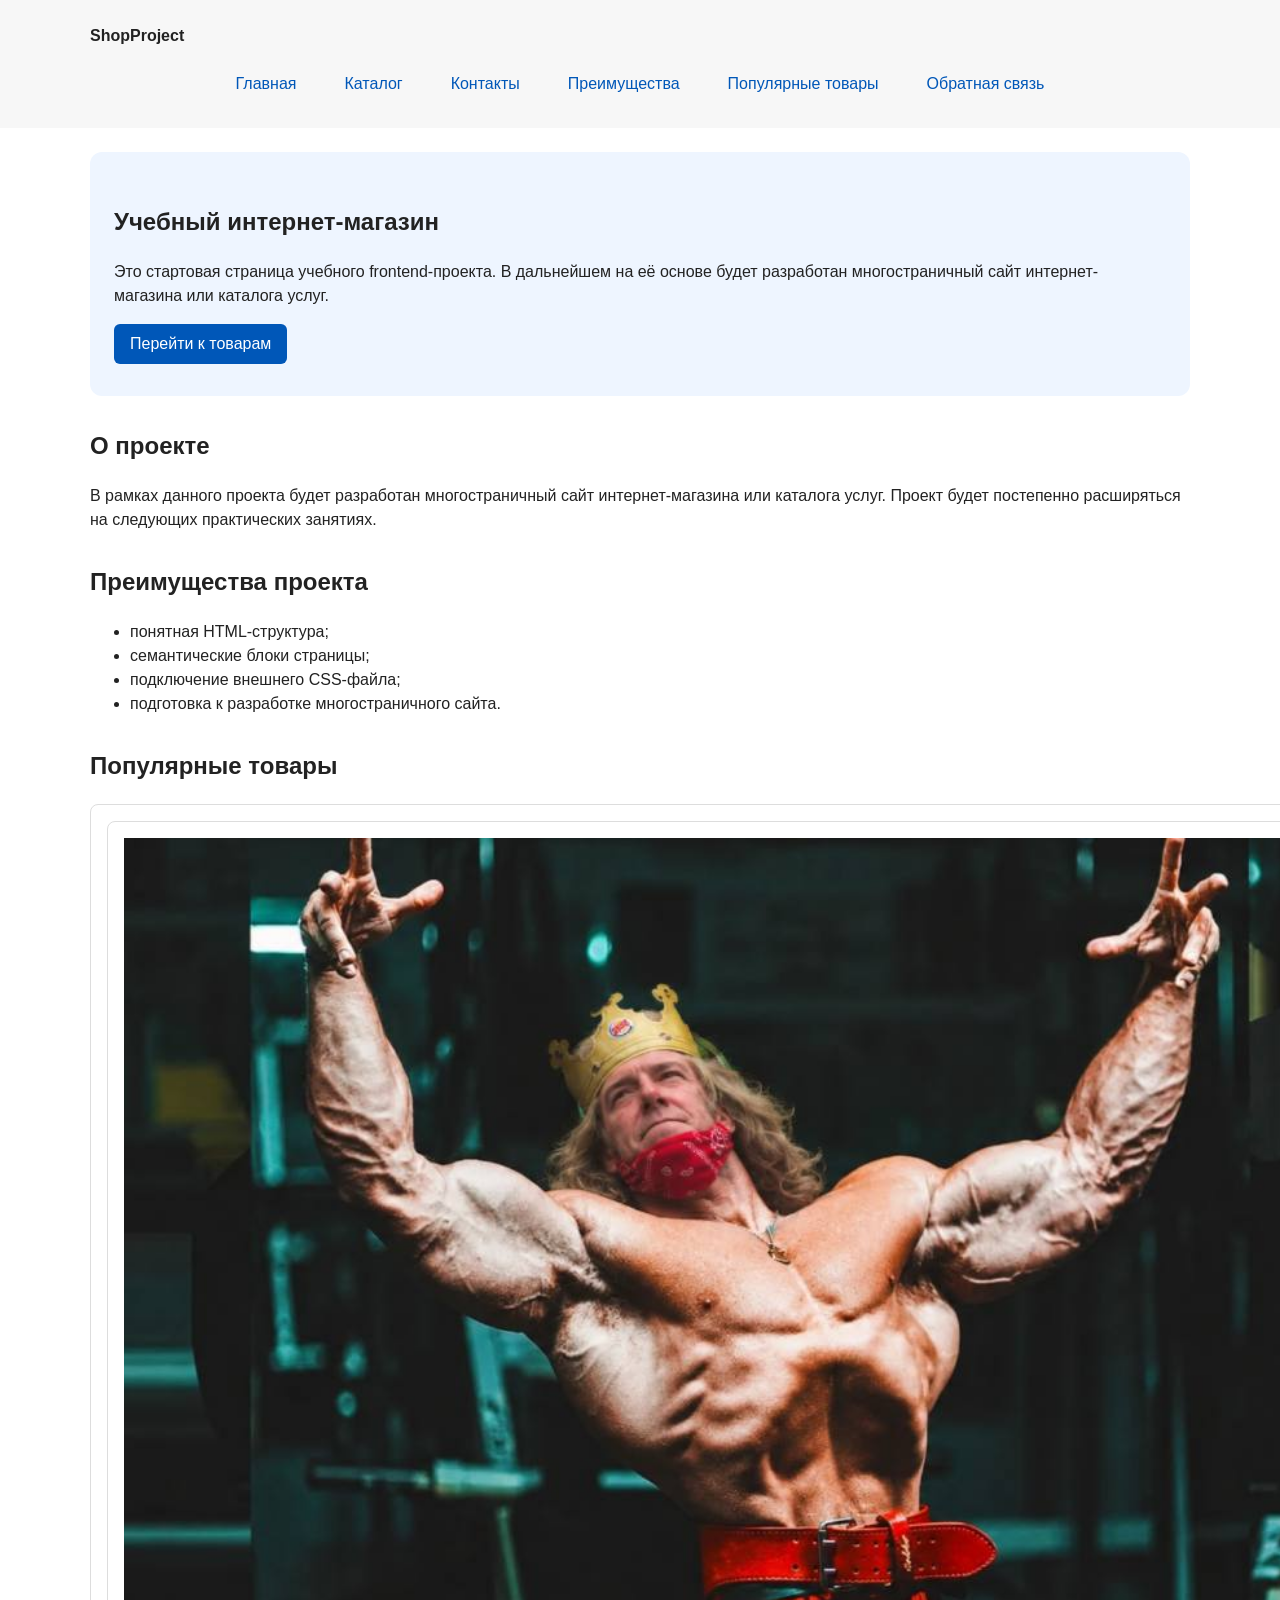
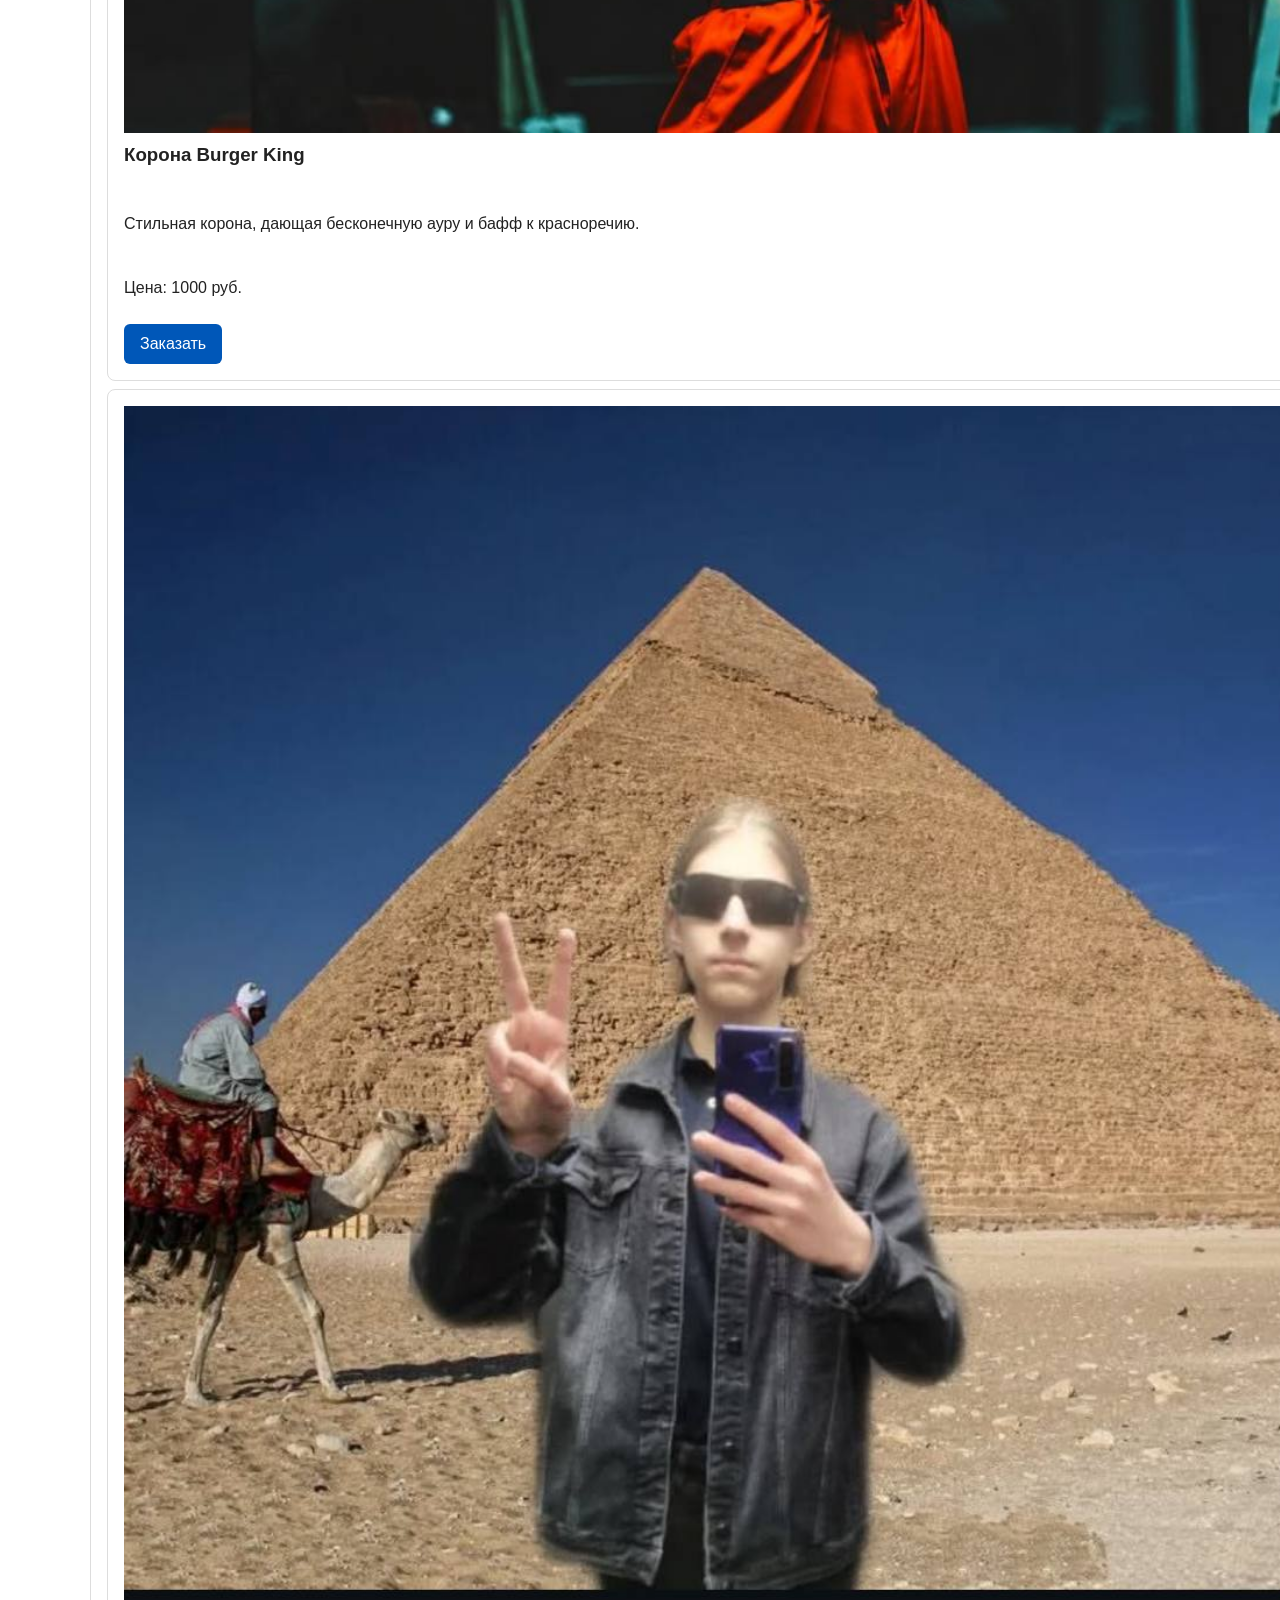
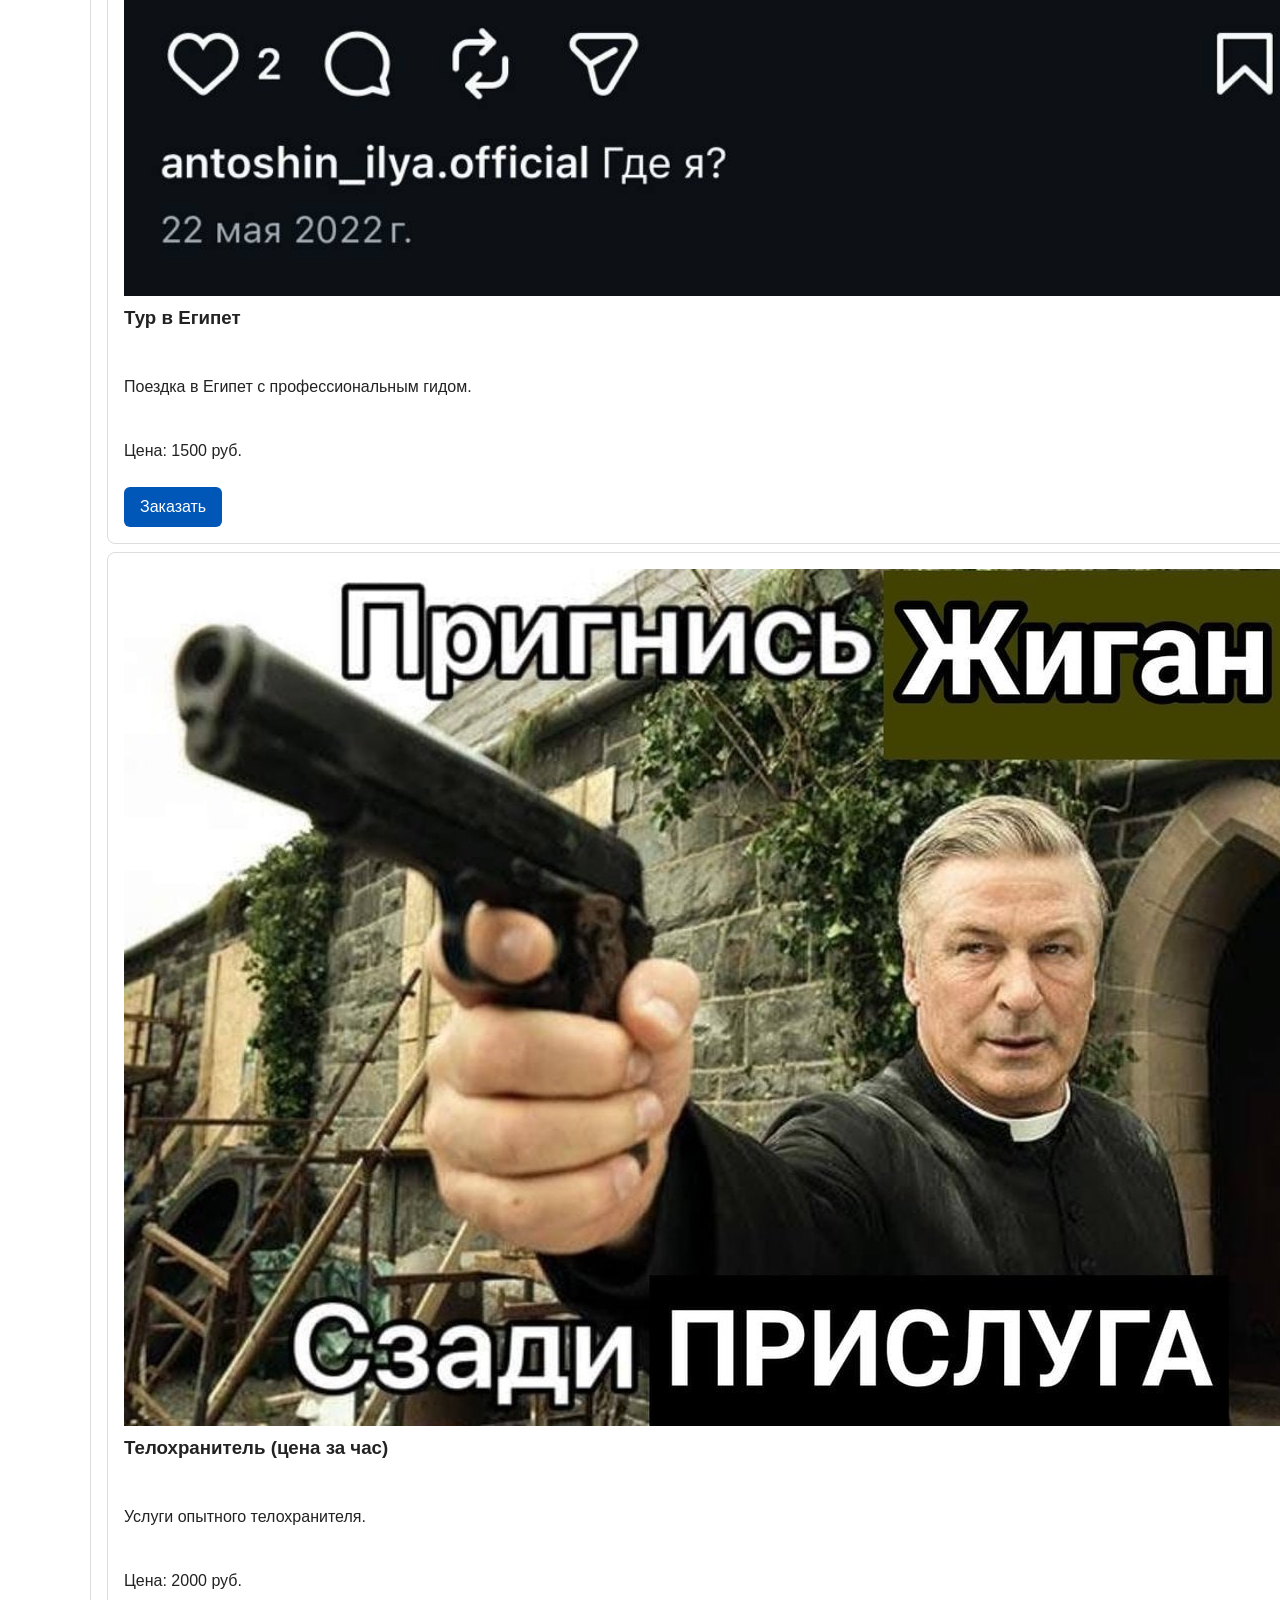
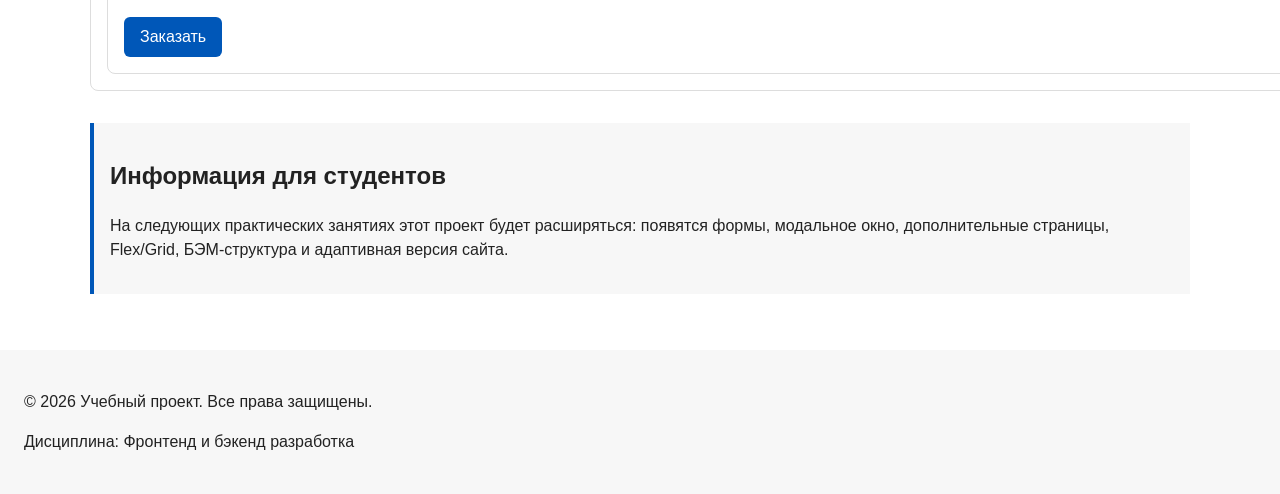
==== index.html @ b0541dba "kdsdks" ====
<!DOCTYPE html>
<html lang="ru">
<head>
  <meta charset="UTF-8">
  <meta name="viewport" content="width=device-width, initial-scale=1.0">
  <meta name="description" content="Главная страница учебного интернет-магазина.">
  <title>Учебный интернет-магазин</title>
  <link rel="stylesheet" href="css/style.css">
  <script src="js/main.js" defer></script>
</head>
<body>
  <header>
    <div class="site-header">
      <a class="site-logo" href="index.html">ShopProject</a>

      <nav class="site-nav" aria-label="Основная навигация">
        <ul class="site-nav__list">
          <li><a href="index.html">Главная</a></li>
          <li><a href="catalog.html">Каталог</a></li>
          <li><a href="contacts.html">Контакты</a></li>
          <li><a href="index.html#advantages">Преимущества</a></li>
          <li><a href="index.html#popular">Популярные товары</a></li>
          <li><a href="index.html#contacts">Обратная связь</a></li>
        </ul>
      </nav>
    </div>
  </header>

  <main>
    <section class="hero">
      <h1>Учебный интернет-магазин</h1>
      <p>
        Это стартовая страница учебного frontend-проекта.
        В дальнейшем на её основе будет разработан многостраничный сайт
        интернет-магазина или каталога услуг.
      </p>
      <a class="button" href="#popular">Перейти к товарам</a>
    </section>

    <section class="section" id="about">
      <h2>О проекте</h2>
      <p>
        В рамках данного проекта будет разработан многостраничный сайт
        интернет-магазина или каталога услуг. Проект будет постепенно
        расширяться на следующих практических занятиях.
      </p>
    </section>

    <section class="section" id="advantages">
      <h2>Преимущества проекта</h2>
      <ul class="advantages-list">
        <li>понятная HTML-структура;</li>
        <li>семантические блоки страницы;</li>
        <li>подключение внешнего CSS-файла;</li>
        <li>подготовка к разработке многостраничного сайта.</li>
      </ul>
    </section>

    <section class="section" id="popular">
      <h2>Популярные товары</h2>

      <div class="products-grid">
        <article class="product-card">
          
<article class="product-card">
  <img
    class="product-card__image"
    src="images/tovar1.jpg"
    alt="Товар 1"
  >
  <h3>Корона Burger King</h3>
  <p>Стильная корона, дающая бесконечную ауру и бафф к красноречию.</p>
  <p>Цена: 1000 руб.</p>
  <button
    class="button product-card__button"
    type="button"
    data-product="Товар 1"
  >Заказать</button>
</article>

<article class="product-card">
  <img
    class="product-card__image"
    src="images/tovar2.jpg"
    alt="Товар 1"
  >
  <h3>Тур в Египет</h3>
  <p>Поездка в Египет с профессиональным гидом.</p>
  <p>Цена: 1500 руб.</p>
  <button
    class="button product-card__button"
    type="button"
    data-product="Товар 2"
  >Заказать</button>
</article>

       <article class="product-card">
  <img
    class="product-card__image"
    src="images/tovar3.jpg"
    alt="Товар 1"
  >
  <h3>Телохранитель (цена за час)</h3>
  <p>Услуги опытного телохранителя.</p>
  <p>Цена: 2000 руб.</p>
  <button
    class="button product-card__button"
    type="button"
    data-product="Товар 3"
  >Заказать</button>
</article>

      </div>
    </section>

    <aside class="aside-info">
      <h2>Информация для студентов</h2>
      <p>
        На следующих практических занятиях этот проект будет расширяться:
        появятся формы, модальное окно, дополнительные страницы, Flex/Grid,
        БЭМ-структура и адаптивная версия сайта.
      </p>
    </aside>
  </main>

  <footer id="contacts">
    <p>&copy; 2026 Учебный проект. Все права защищены.</p>
    <p>Дисциплина: Фронтенд и бэкенд разработка</p>
  </footer>

  <dialog class="order-dialog" id="order-dialog" aria-labelledby="order-dialog-title">
    <h2 id="order-dialog-title">Оформление заявки</h2>

    <form class="order-form" id="order-form" action="#" method="post" novalidate>
      <input id="selected-product" name="selected-product" type="hidden">

      <div class="form-field">
        <label for="order-name">Имя</label>
        <input id="order-name" name="name" type="text" placeholder="Введите ваше имя"
               minlength="2" autocomplete
        ="given-name" required>
      </div>

      <div class="form-field">
        <label for="order-email">E-mail</label>
        <input id="order-email" name="email" type="email" placeholder="example@mail.ru"
               autocomplete="email" required>
      </div>

      <div class="form-field">
        <label for="order-phone">Телефон</label>
        <input id="order-phone" name="phone" type="tel" inputmode="tel"
               placeholder="+7 (900) 000-00-00"
               pattern="^\+7 \(\d{3}\) \d{3}-\d{2}-\d{2}$" required>
        <small>Формат: +7 (900) 000-00-00</small>
      </div>

      <div class="form-field">
        <label for="order-date">Дата связи</label>
        <input id="order-date" name="date" type="date">
      </div>

      <div class="form-field">
        <label for="order-topic">Тема заявки</label>
        <select id="order-topic" name="topic" required>
          <option value="">Выберите тему</option>
          <option value="product">Заказ товара</option>
          <option value="consultation">Консультация</option>
          <option value="delivery">Доставка</option>
        </select>
      </div>

      <div class="form-field">
        <label for="order-comment">Комментарий</label>
        <textarea id="order-comment" name="comment" rows="4"
                  placeholder="Укажите дополнительную информацию"></textarea>
      </div>

      <div class="form-field form-field--checkbox">
        <label>
          <input id="order-agreement" name="agreement" type="checkbox" required>
          Я согласен на обработку данных
        </label>
      </div>

      <div class="form-actions">
        <button class="button" type="button" id="close-order-dialog">Закрыть</button>
        <button class="button" type="submit">Отправить заявку</button>
      </div>
    </form>
  </dialog>

  <p class="success-message" id="success-message" hidden>
    Форма успешно отправлена!
  </p>
</body>
</html>
---- css/style.css ----
/* ===============================
   1. Переменные проекта
   =============================== */

:root {
  /* Цвета */
  --color-bg: #ffffff;
  --color-text: #222222;
  --color-muted: #666666;
  --color-primary: #0057b8;
  --color-primary-dark: #003f86;
  --color-border: #dddddd;
  --color-surface: #f7f7f7;
  --color-surface-accent: #eef5ff;
  --color-danger: #b00020;
  --color-success: #168a2f;
  --color-success-bg: #eefaf0;
  --color-white: #ffffff;

  /* Отступы */
  --space-xs: 4px;
  --space-sm: 8px;
  --space-md: 16px;
  --space-lg: 24px;
  --space-xl: 32px;

  /* Скругления */
  --radius-sm: 6px;
  --radius-md: 8px;
  --radius-lg: 12px;

  /* Размеры */
  --container-width: 1100px;
}

/* ===============================
   2. Базовые стили
   =============================== */

/* border-box: padding и border входят в ширину блока */
* {
  box-sizing: border-box;
}

/* Плавная прокрутка к якорям */
html {
  scroll-behavior: smooth;
}

/* margin: 0 убирает белую рамку вокруг страницы */
body {
  margin: 0;
  font-family: Arial, sans-serif;
  line-height: 1.5;
  color: var(--color-text);
  background-color: var(--color-bg);
}

header,
main,
footer {
  padding: var(--space-lg);
}

header {
  background-color: var(--color-surface);
}

footer {
  background-color: var(--color-surface);
}

/* Подсветка раздела, на который перешли по якорю */
:target {
  outline: 2px dashed var(--color-primary);
  outline-offset: 4px;
}

/* ===============================
   3. Общие элементы интерфейса
   =============================== */

a {
  color: var(--color-primary);
}

a:hover {
  color: var(--color-primary-dark);
}

a:focus-visible {
  outline: 2px solid var(--color-primary);
  outline-offset: 3px;
}

.button {
  display: inline-block;
  padding: var(--space-sm) var(--space-md);
  color: var(--color-white);
  background-color: var(--color-primary);
  text-decoration: none;
  font: inherit;
  border: none;
  border-radius: var(--radius-sm);
  cursor: pointer;
}

.button:hover {
  color: var(--color-white);
  background-color: var(--color-primary-dark);
}

.button:focus-visible {
  outline: 2px solid var(--color-primary);
  outline-offset: 3px;
}

.button:disabled {
  opacity: 0.6;
  cursor: not-allowed;
}

/* ===============================
   4. Компоненты страницы
   =============================== */

/* Шапка */
.site-header {
  max-width: var(--container-width);
  margin: 0 auto;
}

.site-logo {
  font-weight: bold;
  text-decoration: none;
  color: var(--color-text);
}

/* Меню на Flexbox */
.site-nav__list {
  display: flex;
  flex-wrap: wrap;
  justify-content: center;
  align-items: center;
  gap: var(--space-md);
  padding: 0;
  margin: var(--space-md) 0 0;
  list-style: none;
}

.site-nav__list a {
  display: inline-block;
  padding: var(--space-sm) var(--space-md);
  color: var(--color-primary);
  text-decoration: none;
  border-radius: var(--radius-sm);
}

.site-nav__list a:hover {
  color: var(--color-white);
  background-color: var(--color-primary);
}

/* Хлебные крошки */
.breadcrumbs {
  max-width: var(--container-width);
  margin: 0 auto var(--space-md);
  font-size: 14px;
  color: var(--color-muted);
}

.breadcrumbs a {
  color: var(--color-primary);
}

.breadcrumbs span::before {
  content: " / ";
  color: var(--color-muted);
}

/* Первый экран */
.hero {
  max-width: var(--container-width);
  margin: 0 auto var(--space-xl);
  padding: var(--space-xl) var(--space-lg);
  background-color: var(--color-surface-accent);
  border-radius: var(--radius-lg);
}

/* Разделы */
.section {
  max-width: var(--container-width);
  margin: 0 auto var(--space-xl);
}

.section h2 {
  margin-top: 0;
}

/* Сетка карточек (CSS Grid) */
.products-grid {
  display: grid;
  grid-template-columns: repeat(3, 1fr);
  gap: var(--space-lg);
}

/* Карточка товара (внутри — Flexbox) */
.product-card {
  display: flex;
  flex-direction: column;
  gap: var(--space-sm);
  margin-bottom: 0;
  padding: var(--space-md);
  border: 1px solid var(--color-border);
  border-radius: var(--radius-md);
  background-color: var(--color-bg);
}

.product-card:hover {
  border-color: var(--color-primary);
}

.product-card h3 {
  margin-top: 0;
}

.product-card .button {
  margin-top: auto;
  align-self: flex-start;
}

/* Дополнительный блок */
.aside-info {
  max-width: var(--container-width);
  margin: 0 auto var(--space-xl);
  padding: var(--space-md);
  border-left: 4px solid var(--color-primary);
  background-color: var(--color-surface);
}

/* Страница каталога: фильтры + товары (CSS Grid) */
.catalog-layout {
  max-width: var(--container-width);
  margin: 0 auto var(--space-xl);
  display: grid;
  grid-template-columns: 260px 1fr;
  grid-template-areas: "filters products";
  gap: var(--space-lg);
}

.catalog-filters {
  grid-area: filters;
  padding: var(--space-md);
  border: 1px solid var(--color-border);
  border-radius: var(--radius-md);
  background-color: var(--color-surface);
}

.catalog-products {
  grid-area: products;
}

.filters-form {
  display: grid;
  gap: var(--space-md);
}

.filters-form fieldset {
  margin: 0;
  padding: var(--space-md);
  border: 1px solid var(--color-border);
  border-radius: var(--radius-sm);
}

.filters-form legend {
  font-weight: 700;
}

.filters-form label {
  display: block;
  margin-bottom: var(--space-sm);
}

.filters-form input[type="number"] {
  width: 100%;
  padding: 8px 10px;
  border: 1px solid var(--color-border);
  border-radius: var(--radius-sm);
  font: inherit;
}

/* ===============================
   5. Форма и модальное окно
   =============================== */

.order-dialog {
  width: min(100% - 32px, 560px);
  padding: var(--space-lg);
  border: none;
  border-radius: var(--radius-lg);
}

.order-dialog h2 {
  margin-top: 0;
}

/* Затемнение фона */
.order-dialog::backdrop {
  background-color: rgba(0, 0, 0, 0.5);
}

.form-field {
  margin-bottom: var(--space-md);
}

.form-field label {
  display: block;
  margin-bottom: var(--space-xs);
}

.form-field input,
.form-field select,
.form-field textarea {
  width: 100%;
  padding: 10px 12px;
  border: 1px solid var(--color-border);
  border-radius: var(--radius-sm);
  font: inherit;
}

.form-field input[type="checkbox"] {
  width: auto;
}

.form-field small {
  display: block;
  margin-top: var(--space-xs);
  color: var(--color-muted);
}

/* Состояния полей */
.form-field input:hover,
.form-field select:hover,
.form-field textarea:hover {
  border-color: var(--color-primary);
}

.form-field input:focus-visible,
.form-field select:focus-visible,
.form-field textarea:focus-visible,
.form-actions button:focus-visible {
  outline: 2px solid var(--color-primary);
  outline-offset: 3px;
}

/* Поля с ошибкой (aria-invalid ставит JavaScript) */
[aria-invalid="true"] {
  border-color: var(--color-danger);
}

.form-actions {
  display: flex;
  gap: 12px;
  margin-top: 20px;
}

/* Сообщение об успешной отправке */
.success-message {
  max-width: var(--container-width);
  margin: var(--space-lg) auto;
  padding: var(--space-md);
  border-left: 4px solid var(--color-success);
  background-color: var(--color-success-bg);
}

header {
    position: sticky;
    top: 0;
    z-index: 10;
}
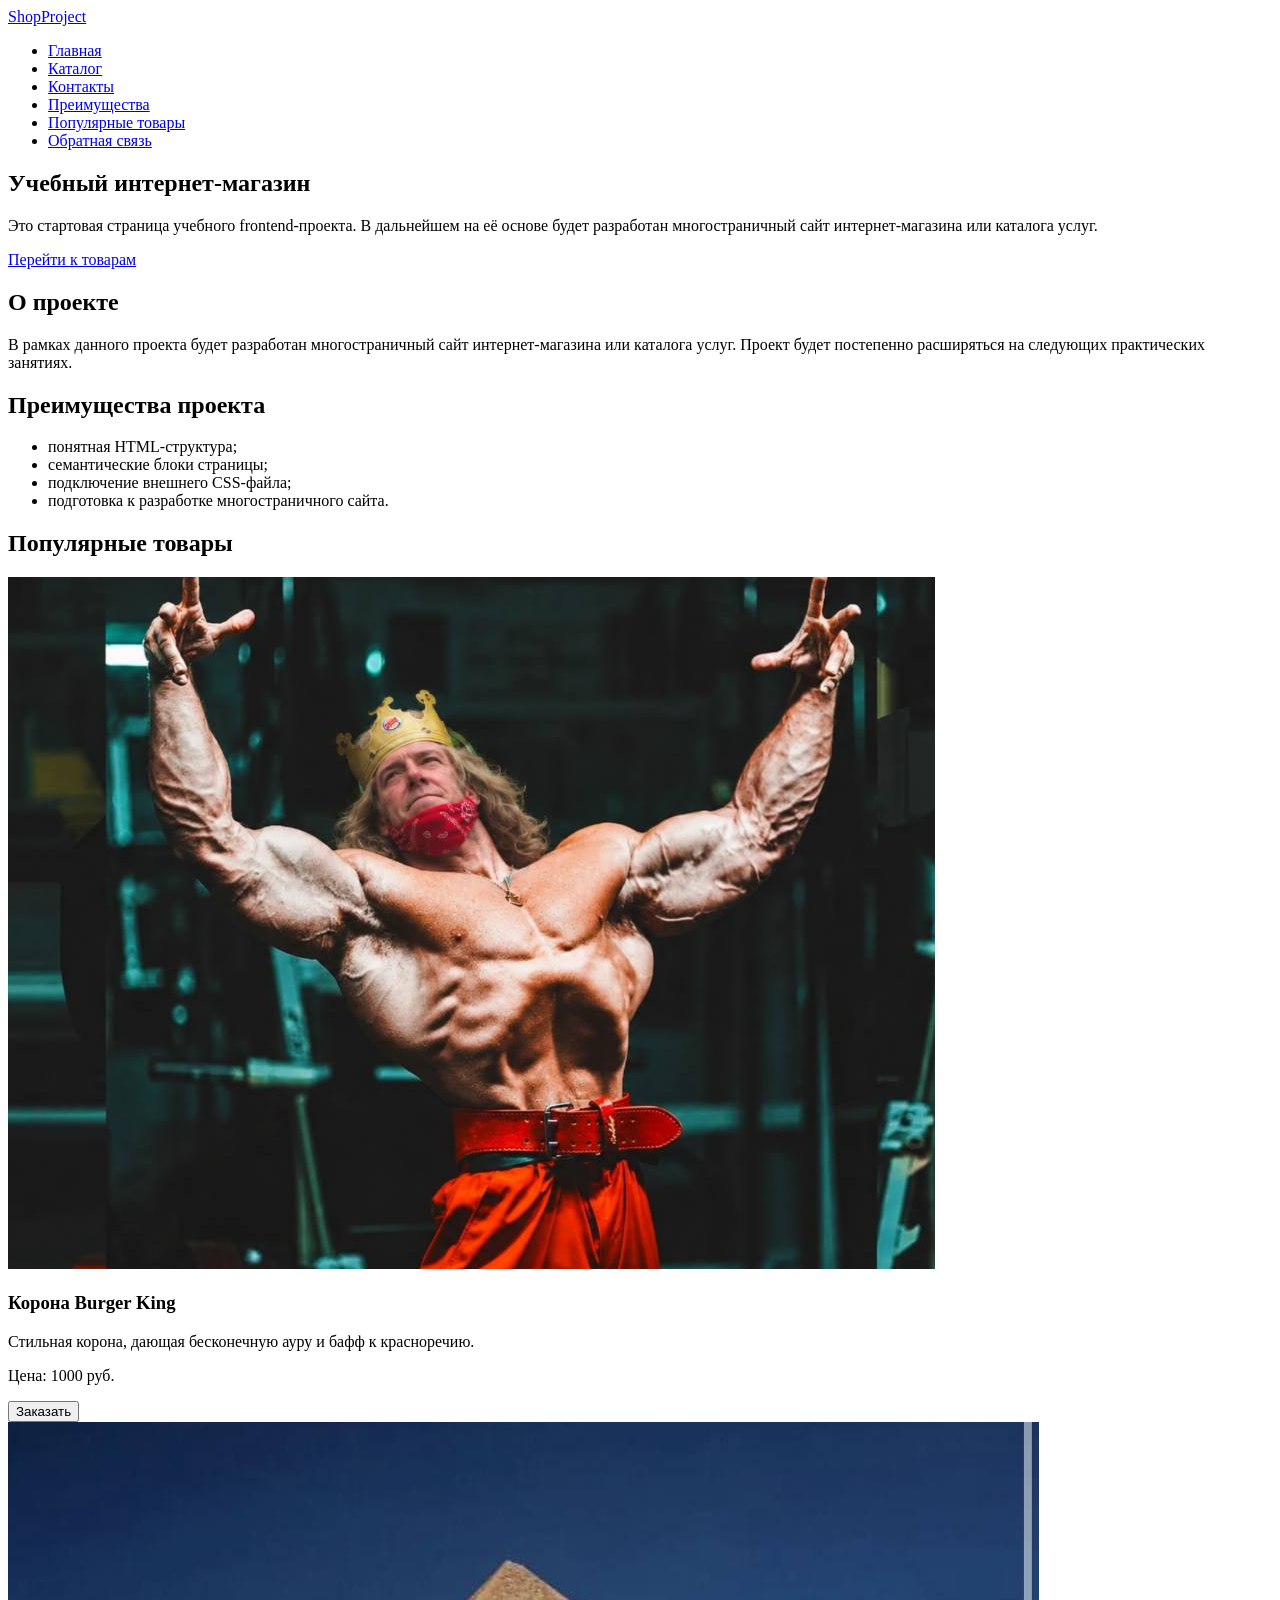
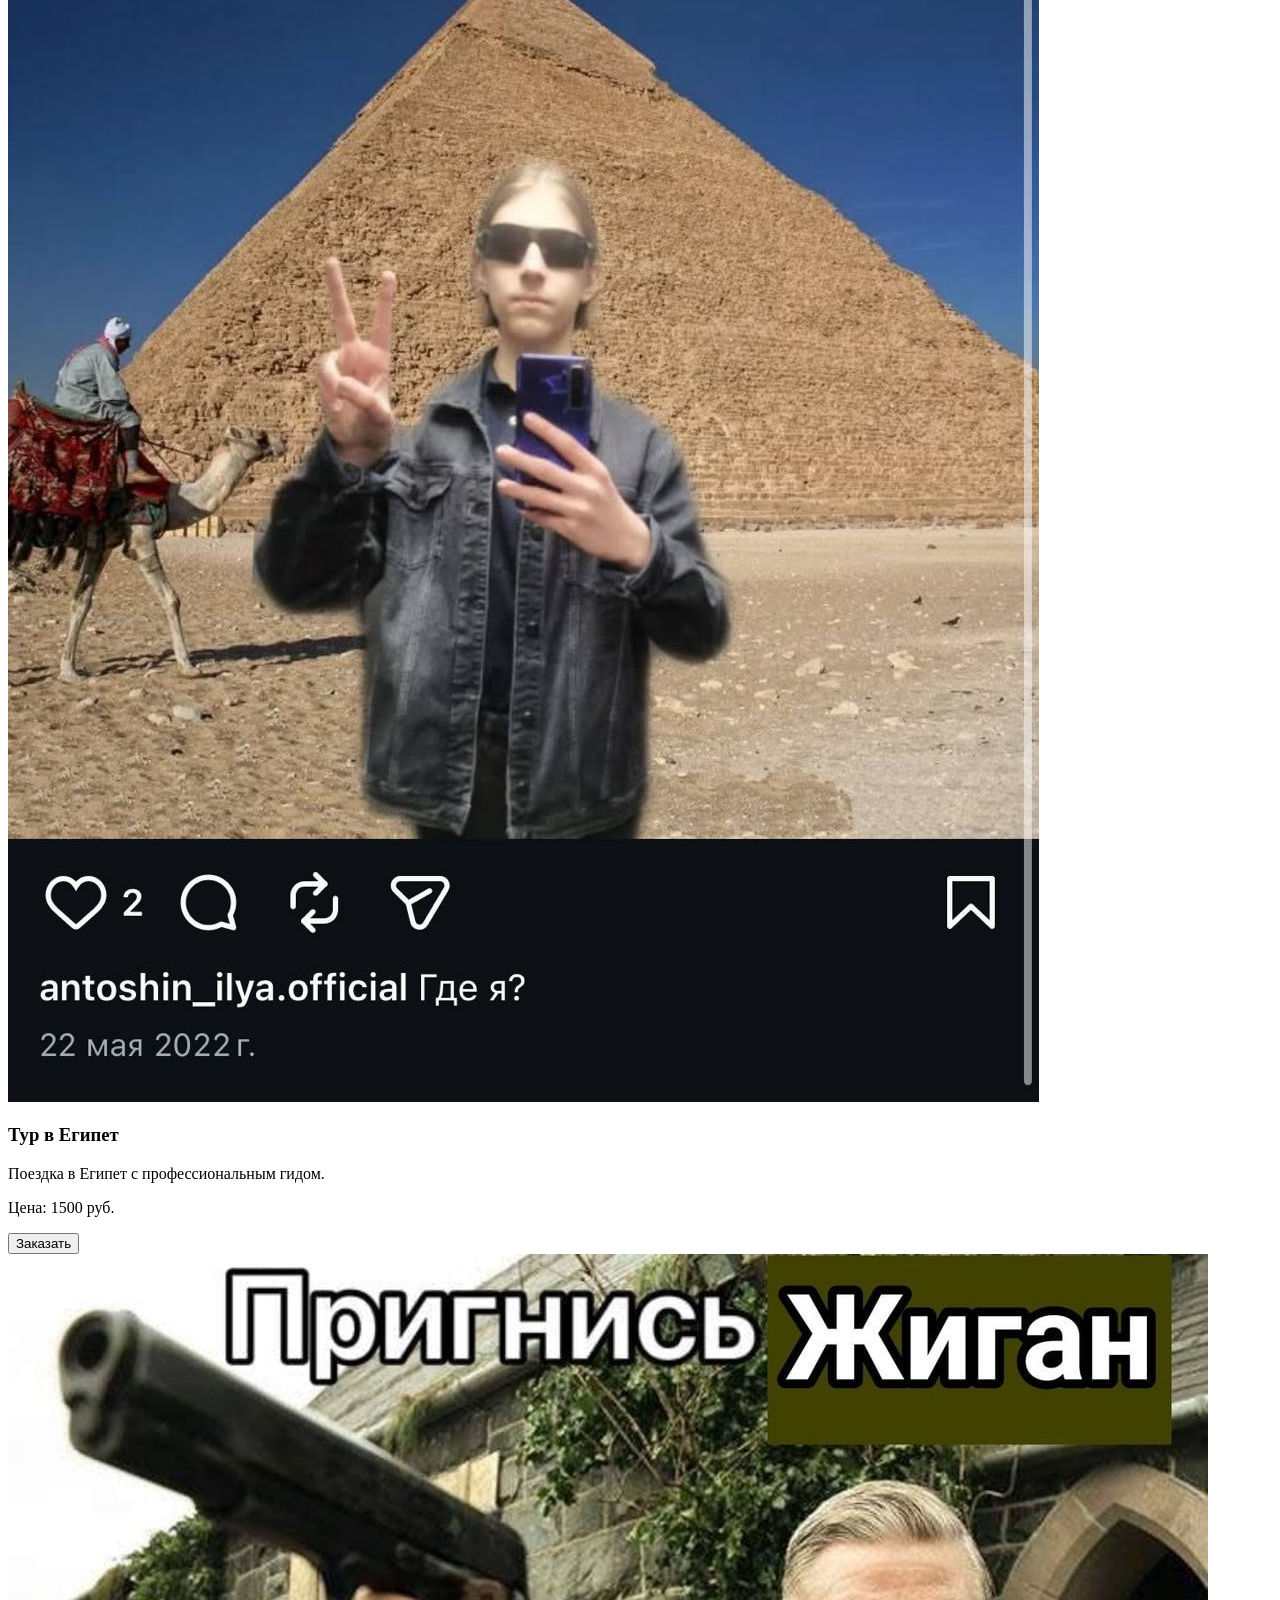
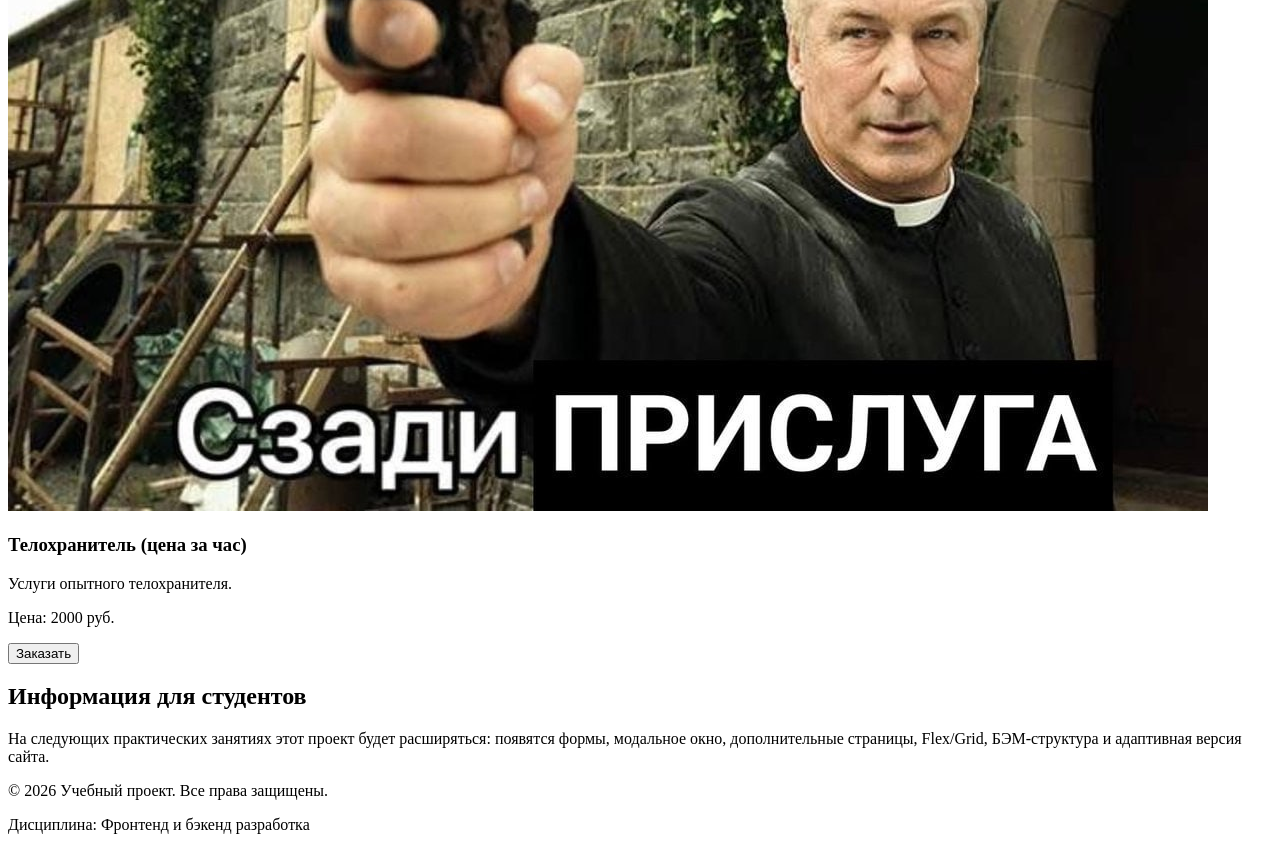
==== commit 471a17a3: "horizontal" ====
--- a/index.html
+++ b/index.html
@@ -60,55 +60,54 @@
       <h2>Популярные товары</h2>
 
       <div class="products-grid">
+
         <article class="product-card">
-          
-<article class="product-card">
-  <img
-    class="product-card__image"
-    src="images/tovar1.jpg"
-    alt="Товар 1"
-  >
-  <h3>Корона Burger King</h3>
-  <p>Стильная корона, дающая бесконечную ауру и бафф к красноречию.</p>
-  <p>Цена: 1000 руб.</p>
-  <button
-    class="button product-card__button"
-    type="button"
-    data-product="Товар 1"
-  >Заказать</button>
-</article>
-
-<article class="product-card">
-  <img
-    class="product-card__image"
-    src="images/tovar2.jpg"
-    alt="Товар 1"
-  >
-  <h3>Тур в Египет</h3>
-  <p>Поездка в Египет с профессиональным гидом.</p>
-  <p>Цена: 1500 руб.</p>
-  <button
-    class="button product-card__button"
-    type="button"
-    data-product="Товар 2"
-  >Заказать</button>
-</article>
-
-       <article class="product-card">
-  <img
-    class="product-card__image"
-    src="images/tovar3.jpg"
-    alt="Товар 1"
-  >
-  <h3>Телохранитель (цена за час)</h3>
-  <p>Услуги опытного телохранителя.</p>
-  <p>Цена: 2000 руб.</p>
-  <button
-    class="button product-card__button"
-    type="button"
-    data-product="Товар 3"
-  >Заказать</button>
-</article>
+          <img
+            class="product-card__image"
+            src="images/tovar1.jpg"
+            alt="Корона Burger King"
+          >
+          <h3>Корона Burger King</h3>
+          <p>Стильная корона, дающая бесконечную ауру и бафф к красноречию.</p>
+          <p>Цена: 1000 руб.</p>
+          <button
+            class="button product-card__button"
+            type="button"
+            data-product="Товар 1"
+          >Заказать</button>
+        </article>
+
+        <article class="product-card">
+          <img
+            class="product-card__image"
+            src="images/tovar2.jpg"
+            alt="Тур в Египет"
+          >
+          <h3>Тур в Египет</h3>
+          <p>Поездка в Египет с профессиональным гидом.</p>
+          <p>Цена: 1500 руб.</p>
+          <button
+            class="button product-card__button"
+            type="button"
+            data-product="Товар 2"
+          >Заказать</button>
+        </article>
+
+        <article class="product-card">
+          <img
+            class="product-card__image"
+            src="images/tovar3.jpg"
+            alt="Телохранитель"
+          >
+          <h3>Телохранитель (цена за час)</h3>
+          <p>Услуги опытного телохранителя.</p>
+          <p>Цена: 2000 руб.</p>
+          <button
+            class="button product-card__button"
+            type="button"
+            data-product="Товар 3"
+          >Заказать</button>
+        </article>
 
       </div>
     </section>
@@ -136,22 +135,40 @@
 
       <div class="form-field">
         <label for="order-name">Имя</label>
-        <input id="order-name" name="name" type="text" placeholder="Введите ваше имя"
-               minlength="2" autocomplete
-        ="given-name" required>
+        <input
+          id="order-name"
+          name="name"
+          type="text"
+          placeholder="Введите ваше имя"
+          minlength="2"
+          autocomplete="given-name"
+          required
+        >
       </div>
 
       <div class="form-field">
         <label for="order-email">E-mail</label>
-        <input id="order-email" name="email" type="email" placeholder="example@mail.ru"
-               autocomplete="email" required>
+        <input
+          id="order-email"
+          name="email"
+          type="email"
+          placeholder="example@mail.ru"
+          autocomplete="email"
+          required
+        >
       </div>
 
       <div class="form-field">
         <label for="order-phone">Телефон</label>
-        <input id="order-phone" name="phone" type="tel" inputmode="tel"
-               placeholder="+7 (900) 000-00-00"
-               pattern="^\+7 \(\d{3}\) \d{3}-\d{2}-\d{2}$" required>
+        <input
+          id="order-phone"
+          name="phone"
+          type="tel"
+          inputmode="tel"
+          placeholder="+7 (900) 000-00-00"
+          pattern="^\+7 \(\d{3}\) \d{3}-\d{2}-\d{2}$"
+          required
+        >
         <small>Формат: +7 (900) 000-00-00</small>
       </div>
 
@@ -172,8 +189,12 @@
 
       <div class="form-field">
         <label for="order-comment">Комментарий</label>
-        <textarea id="order-comment" name="comment" rows="4"
-                  placeholder="Укажите дополнительную информацию"></textarea>
+        <textarea
+          id="order-comment"
+          name="comment"
+          rows="4"
+          placeholder="Укажите дополнительную информацию"
+        ></textarea>
       </div>
 
       <div class="form-field form-field--checkbox">
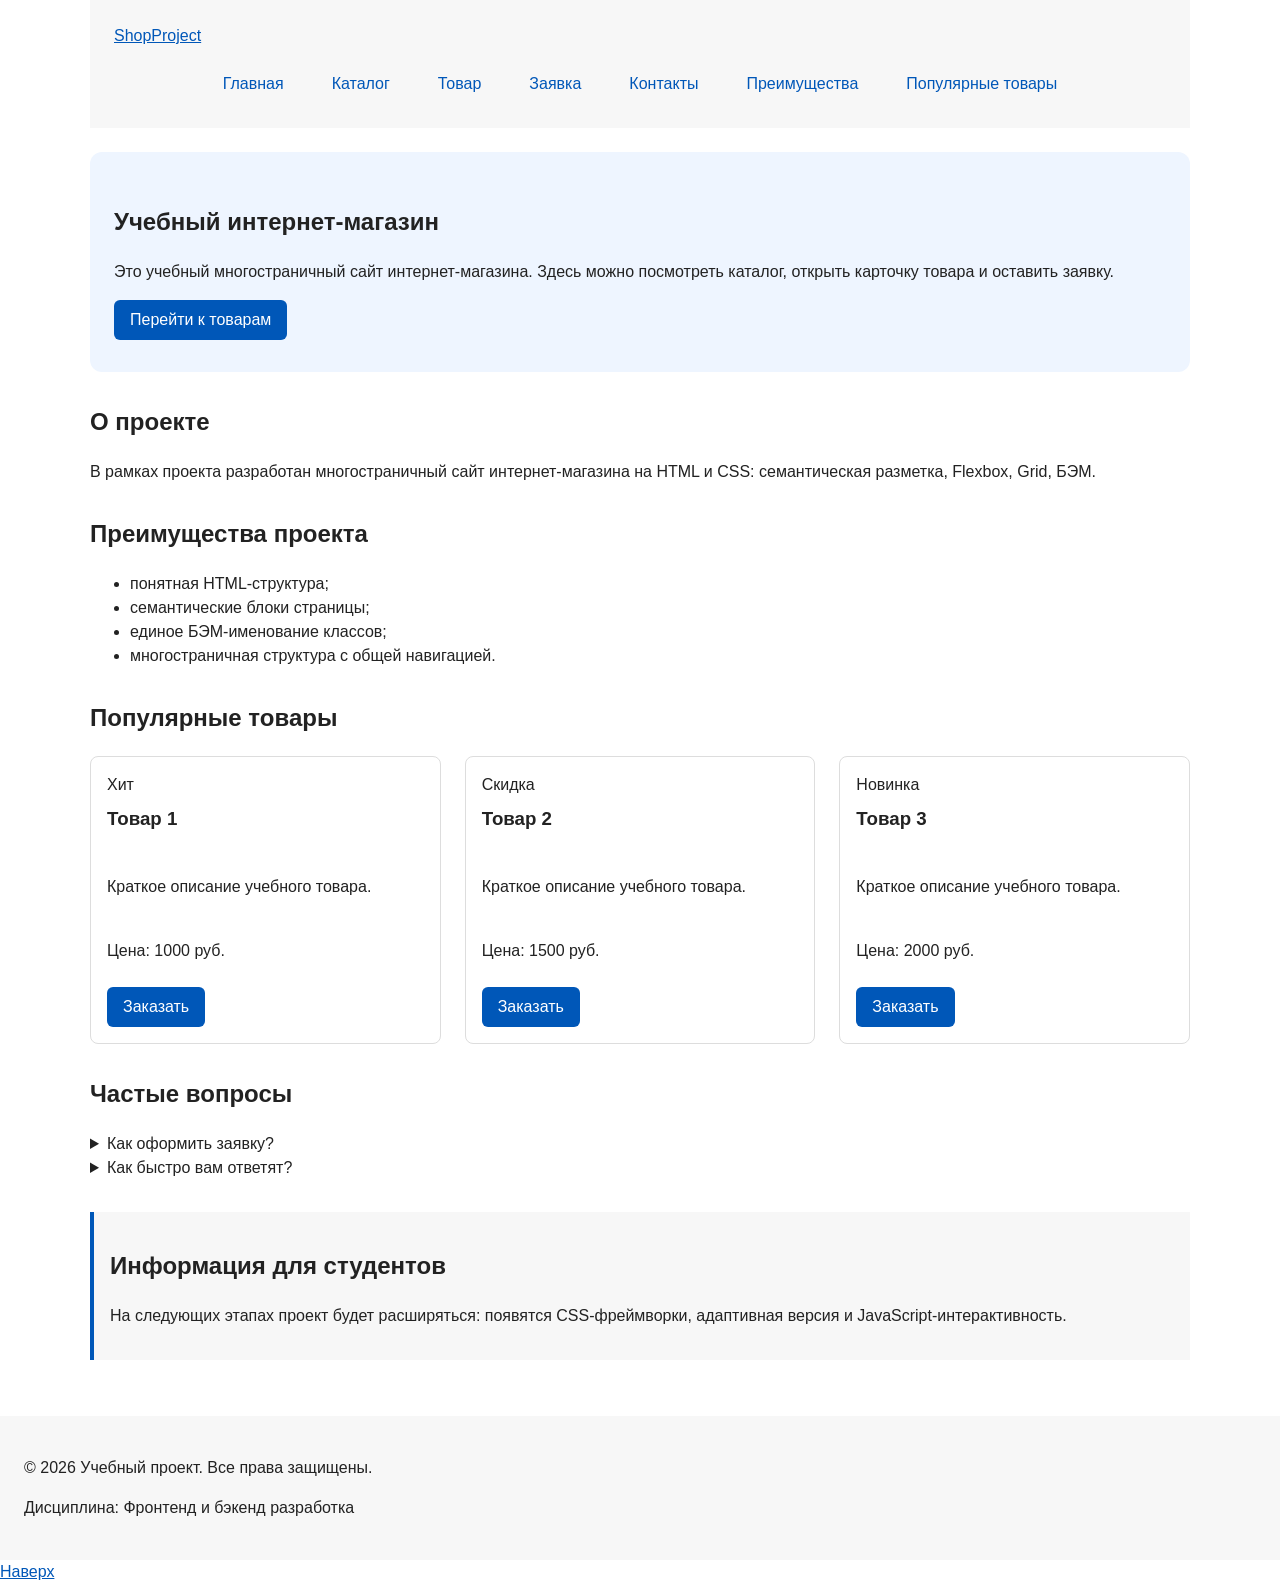
==== commit 949c01a1: "pr7" ====
--- a/index.html
+++ b/index.html
@@ -9,177 +9,160 @@
   <script src="js/main.js" defer></script>
 </head>
 <body>
-  <header>
-    <div class="site-header">
-      <a class="site-logo" href="index.html">ShopProject</a>
+  <header class="site-header">
+    <div class="site-header__inner">
+      <a class="site-header__logo" href="index.html">ShopProject</a>
 
       <nav class="site-nav" aria-label="Основная навигация">
         <ul class="site-nav__list">
-          <li><a href="index.html">Главная</a></li>
-          <li><a href="catalog.html">Каталог</a></li>
-          <li><a href="contacts.html">Контакты</a></li>
-          <li><a href="index.html#advantages">Преимущества</a></li>
-          <li><a href="index.html#popular">Популярные товары</a></li>
-          <li><a href="index.html#contacts">Обратная связь</a></li>
+          <li class="site-nav__item"><a class="site-nav__link site-nav__link--active" href="index.html">Главная</a></li>
+          <li class="site-nav__item"><a class="site-nav__link" href="catalog.html">Каталог</a></li>
+          <li class="site-nav__item"><a class="site-nav__link" href="product.html">Товар</a></li>
+          <li class="site-nav__item"><a class="site-nav__link" href="order.html">Заявка</a></li>
+          <li class="site-nav__item"><a class="site-nav__link" href="contacts.html">Контакты</a></li>
+          <li class="site-nav__item"><a class="site-nav__link" href="index.html#advantages">Преимущества</a></li>
+          <li class="site-nav__item"><a class="site-nav__link" href="index.html#popular">Популярные товары</a></li>
         </ul>
       </nav>
     </div>
   </header>
 
-  <main>
+  <main class="page">
     <section class="hero">
-      <h1>Учебный интернет-магазин</h1>
-      <p>
-        Это стартовая страница учебного frontend-проекта.
-        В дальнейшем на её основе будет разработан многостраничный сайт
-        интернет-магазина или каталога услуг.
+      <h1 class="hero__title">Учебный интернет-магазин</h1>
+      <p class="hero__text">
+        Это учебный многостраничный сайт интернет-магазина. Здесь можно
+        посмотреть каталог, открыть карточку товара и оставить заявку.
       </p>
-      <a class="button" href="#popular">Перейти к товарам</a>
+      <a class="button button--primary" href="#popular">Перейти к товарам</a>
     </section>
 
     <section class="section" id="about">
-      <h2>О проекте</h2>
+      <h2 class="section__title">О проекте</h2>
       <p>
-        В рамках данного проекта будет разработан многостраничный сайт
-        интернет-магазина или каталога услуг. Проект будет постепенно
-        расширяться на следующих практических занятиях.
+        В рамках проекта разработан многостраничный сайт интернет-магазина
+        на HTML и CSS: семантическая разметка, Flexbox, Grid, БЭМ.
       </p>
     </section>
 
     <section class="section" id="advantages">
-      <h2>Преимущества проекта</h2>
+      <h2 class="section__title">Преимущества проекта</h2>
       <ul class="advantages-list">
-        <li>понятная HTML-структура;</li>
-        <li>семантические блоки страницы;</li>
-        <li>подключение внешнего CSS-файла;</li>
-        <li>подготовка к разработке многостраничного сайта.</li>
+        <li class="advantages-list__item">понятная HTML-структура;</li>
+        <li class="advantages-list__item">семантические блоки страницы;</li>
+        <li class="advantages-list__item">единое БЭМ-именование классов;</li>
+        <li class="advantages-list__item">многостраничная структура с общей навигацией.</li>
       </ul>
     </section>
 
     <section class="section" id="popular">
-      <h2>Популярные товары</h2>
+      <h2 class="section__title">Популярные товары</h2>
 
       <div class="products-grid">
+        <article class="product-card product-card--featured">
+          <span class="product-card__badge">Хит</span>
+          <h3 class="product-card__title">Товар 1</h3>
+          <p class="product-card__description">Краткое описание учебного товара.</p>
+          <p class="product-card__price">Цена: 1000 руб.</p>
+          <button class="button button--primary product-card__button" type="button" data-product="Товар 1">
+            Заказать
+          </button>
+        </article>
 
-        <article class="product-card">
-          <img
-            class="product-card__image"
-            src="images/tovar1.jpg"
-            alt="Корона Burger King"
-          >
-          <h3>Корона Burger King</h3>
-          <p>Стильная корона, дающая бесконечную ауру и бафф к красноречию.</p>
-          <p>Цена: 1000 руб.</p>
-          <button
-            class="button product-card__button"
-            type="button"
-            data-product="Товар 1"
-          >Заказать</button>
+        <article class="product-card product-card--discount">
+          <span class="product-card__badge product-card__badge--discount">Скидка</span>
+          <h3 class="product-card__title">Товар 2</h3>
+          <p class="product-card__description">Краткое описание учебного товара.</p>
+          <p class="product-card__price">Цена: 1500 руб.</p>
+          <button class="button button--primary product-card__button" type="button" data-product="Товар 2">
+            Заказать
+          </button>
         </article>
 
         <article class="product-card">
-          <img
-            class="product-card__image"
-            src="images/tovar2.jpg"
-            alt="Тур в Египет"
-          >
-          <h3>Тур в Египет</h3>
-          <p>Поездка в Египет с профессиональным гидом.</p>
-          <p>Цена: 1500 руб.</p>
-          <button
-            class="button product-card__button"
-            type="button"
-            data-product="Товар 2"
-          >Заказать</button>
+          <span class="product-card__badge product-card__badge--new">Новинка</span>
+          <h3 class="product-card__title">Товар 3</h3>
+          <p class="product-card__description">Краткое описание учебного товара.</p>
+          <p class="product-card__price">Цена: 2000
+
+
+руб.</p>
+          <button class="button button--primary product-card__button" type="button" data-product="Товар 3">
+            Заказать
+          </button>
         </article>
+      </div>
+    </section>
 
-        <article class="product-card">
-          <img
-            class="product-card__image"
-            src="images/tovar3.jpg"
-            alt="Телохранитель"
-          >
-          <h3>Телохранитель (цена за час)</h3>
-          <p>Услуги опытного телохранителя.</p>
-          <p>Цена: 2000 руб.</p>
-          <button
-            class="button product-card__button"
-            type="button"
-            data-product="Товар 3"
-          >Заказать</button>
-        </article>
+    <section class="section" id="faq">
+      <h2 class="section__title">Частые вопросы</h2>
 
+      <div class="faq">
+        <details class="faq__item">
+          <summary class="faq__question">Как оформить заявку?</summary>
+          <p class="faq__answer">Нажмите «Заказать» у товара или откройте страницу «Заявка» и заполните форму.</p>
+        </details>
+
+        <details class="faq__item">
+          <summary class="faq__question">Как быстро вам ответят?</summary>
+          <p class="faq__answer">Это учебный проект, поэтому заявки никуда не отправляются.</p>
+        </details>
       </div>
     </section>
 
     <aside class="aside-info">
-      <h2>Информация для студентов</h2>
-      <p>
-        На следующих практических занятиях этот проект будет расширяться:
-        появятся формы, модальное окно, дополнительные страницы, Flex/Grid,
-        БЭМ-структура и адаптивная версия сайта.
+      <h2 class="aside-info__title">Информация для студентов</h2>
+      <p class="aside-info__text">
+        На следующих этапах проект будет расширяться: появятся
+        CSS-фреймворки, адаптивная версия и JavaScript-интерактивность.
       </p>
     </aside>
   </main>
 
-  <footer id="contacts">
-    <p>&copy; 2026 Учебный проект. Все права защищены.</p>
-    <p>Дисциплина: Фронтенд и бэкенд разработка</p>
+  <footer class="site-footer" id="contacts">
+    <div class="site-footer__inner">
+      <p class="site-footer__text">&copy; 2026 Учебный проект. Все права защищены.</p>
+      <p class="site-footer__text">Дисциплина: Фронтенд и бэкенд разработка</p>
+    </div>
   </footer>
 
   <dialog class="order-dialog" id="order-dialog" aria-labelledby="order-dialog-title">
-    <h2 id="order-dialog-title">Оформление заявки</h2>
+    <div class="order-dialog__header">
+      <h2 class="order-dialog__title" id="order-dialog-title">Оформление заявки</h2>
+      <button class="order-dialog__close" type="button" data-close-dialog aria-label="Закрыть окно">&times;</button>
+    </div>
 
-    <form class="order-form" id="order-form" action="#" method="post" novalidate>
+    <form class="order-form order-form--in-dialog" id="order-form" action="#" method="post" novalidate>
       <input id="selected-product" name="selected-product" type="hidden">
 
-      <div class="form-field">
-        <label for="order-name">Имя</label>
-        <input
-          id="order-name"
-          name="name"
-          type="text"
-          placeholder="Введите ваше имя"
-          minlength="2"
-          autocomplete="given-name"
-          required
-        >
+      <div class="order-form__field">
+        <label class="order-form__label" for="order-name">Имя</label>
+        <input class="order-form__input" id="order-name" name="name" type="text"
+               placeholder="Введите ваше имя" minlength="2" autocomplete="given-name" required>
       </div>
 
-      <div class="form-field">
-        <label for="order-email">E-mail</label>
-        <input
-          id="order-email"
-          name="email"
-          type="email"
-          placeholder="example@mail.ru"
-          autocomplete="email"
-          required
-        >
+      <div class="order-form__field">
+        <label class="order-form__label" for="order-email">E-mail</label>
+        <input class="order-form__input" id="order-email" name="email" type="email"
+               placeholder="example@mail.ru" autocomplete="email" required>
       </div>
 
-      <div class="form-field">
-        <label for="order-phone">Телефон</label>
-        <input
-          id="order-phone"
-          name="phone"
-          type="tel"
-          inputmode="tel"
-          placeholder="+7 (900) 000-00-00"
-          pattern="^\+7 \(\d{3}\) \d{3}-\d{2}-\d{2}$"
-          required
-        >
-        <small>Формат: +7 (900) 000-00-00</small>
+      <div class="order-form__field">
+        <label class="order-form__label" for="order-phone">Телефон</label>
+        <input class="order-form__input" id="order-phone" name="phone" type="tel" inputmode="tel"
+               placeholder="+7 (900) 000-00-00"
+               pattern="^\+7 \(\d{3}\) \d{3}-\d{2}-\d{2}$" required>
+        <small class="order-form__hint">Формат: +7 (900) 000-00-00</small>
       </div>
 
-      <div class="form-field">
-        <label for="order-date">Дата связи</label>
-        <input id="order-date" name="date" type="date">
+      <div class="order-form__field">
+        <label class="order-form__label" for="order-date">Дата связи</label>
+        <input class="order-form__input" id="order-date" name="date" type="date">
       </div>
 
-      <div class="form-field">
-        <label for="order-topic">Тема заявки</label>
-        <select id="order-topic" name="topic" required>
+      <div class="order-form__field">
+        <label class="order-form__label" for="order-topic">Тема заявки</label>
+        <select class="order-form__select" id="order-topic" name="topic" required>
           <option value="">Выберите тему</option>
           <option value="product">Заказ товара</option>
           <option value="consultation">Консультация</option>
@@ -187,26 +170,22 @@
         </select>
       </div>
 
-      <div class="form-field">
-        <label for="order-comment">Комментарий</label>
-        <textarea
-          id="order-comment"
-          name="comment"
-          rows="4"
-          placeholder="Укажите дополнительную информацию"
-        ></textarea>
+      <div class="order-form__field">
+        <label class="order-form__label" for="order-comment">Комментарий</label>
+        <textarea class="order-form__textarea" id="order-comment" name="comment" rows="4"
+                  placeholder="Укажите дополнительную информацию"></textarea>
       </div>
 
-      <div class="form-field form-field--checkbox">
-        <label>
-          <input id="order-agreement" name="agreement" type="checkbox" required>
+      <div class="order-form__field">
+        <label class="order-form__label">
+          <input class="order-form__checkbox" id="order-agreement" name="agreement" type="checkbox" required>
           Я согласен на обработку данных
         </label>
       </div>
 
-      <div class="form-actions">
-        <button class="button" type="button" id="close-order-dialog">Закрыть</button>
-        <button class="button" type="submit">Отправить заявку</button>
+      <div class="order-form__actions order-form__actions--sticky">
+        <button class="button button--secondary" type="button" data-close-dialog>Закрыть</button>
+        <button class="button button--primary" type="submit">Отправить заявку</button>
       </div>
     </form>
   </dialog>
@@ -214,5 +193,7 @@
   <p class="success-message" id="success-message" hidden>
     Форма успешно отправлена!
   </p>
+
+  <a class="to-top" href="#top">Наверх</a>
 </body>
 </html>
--- a/css/style.css
+++ b/css/style.css
@@ -0,0 +1,407 @@
+/* ===============================
+   1. Переменные проекта
+   =============================== */
+
+:root {
+  /* Цвета */
+  --color-bg: #ffffff;
+  --color-text: #222222;
+  --color-muted: #666666;
+  --color-primary: #0057b8;
+  --color-primary-dark: #003f86;
+  --color-border: #dddddd;
+  --color-surface: #f7f7f7;
+  --color-surface-accent: #eef5ff;
+  --color-danger: #b00020;
+  --color-success: #168a2f;
+  --color-success-bg: #eefaf0;
+  --color-white: #ffffff;
+
+  /* Отступы */
+  --space-xs: 4px;
+  --space-sm: 8px;
+  --space-md: 16px;
+  --space-lg: 24px;
+  --space-xl: 32px;
+
+  /* Скругления */
+  --radius-sm: 6px;
+  --radius-md: 8px;
+  --radius-lg: 12px;
+
+  /* Размеры */
+  --container-width: 1100px;
+}
+
+/* ===============================
+   2. Базовые стили
+   =============================== */
+
+/* border-box: padding и border входят в ширину блока */
+* {
+  box-sizing: border-box;
+}
+
+/* Плавная прокрутка к якорям */
+html {
+  scroll-behavior: smooth;
+}
+
+/* margin: 0 убирает белую рамку вокруг страницы */
+body {
+  margin: 0;
+  font-family: Arial, sans-serif;
+  line-height: 1.5;
+  color: var(--color-text);
+  background-color: var(--color-bg);
+}
+
+header,
+main,
+footer {
+  padding: var(--space-lg);
+}
+
+header {
+  background-color: var(--color-surface);
+}
+
+footer {
+  background-color: var(--color-surface);
+}
+
+/* Подсветка раздела, на который перешли по якорю */
+:target {
+  outline: 2px dashed var(--color-primary);
+  outline-offset: 4px;
+}
+
+/* ===============================
+   3. Общие элементы интерфейса
+   =============================== */
+
+a {
+  color: var(--color-primary);
+}
+
+a:hover {
+  color: var(--color-primary-dark);
+}
+
+a:focus-visible {
+  outline: 2px solid var(--color-primary);
+  outline-offset: 3px;
+}
+
+.button {
+  display: inline-block;
+  padding: var(--space-sm) var(--space-md);
+  color: var(--color-white);
+  background-color: var(--color-primary);
+  text-decoration: none;
+  font: inherit;
+  border: none;
+  border-radius: var(--radius-sm);
+  cursor: pointer;
+}
+
+.button:hover {
+  color: var(--color-white);
+  background-color: var(--color-primary-dark);
+}
+
+.button:focus-visible {
+  outline: 2px solid var(--color-primary);
+  outline-offset: 3px;
+}
+
+.button:disabled {
+  opacity: 0.6;
+  cursor: not-allowed;
+}
+
+/* ===============================
+   4. Компоненты страницы
+   =============================== */
+
+/* Шапка */
+.site-header {
+  max-width: var(--container-width);
+  margin: 0 auto;
+}
+
+.site-logo {
+  font-weight: bold;
+  text-decoration: none;
+  color: var(--color-text);
+}
+
+/* Меню на Flexbox */
+.site-nav__list {
+  display: flex;
+  flex-wrap: wrap;
+  justify-content: center;
+  align-items: center;
+  gap: var(--space-md);
+  padding: 0;
+  margin: var(--space-md) 0 0;
+  list-style: none;
+}
+
+.site-nav__list a {
+  display: inline-block;
+  padding: var(--space-sm) var(--space-md);
+  color: var(--color-primary);
+  text-decoration: none;
+  border-radius: var(--radius-sm);
+}
+
+.site-nav__list a:hover {
+  color: var(--color-white);
+  background-color: var(--color-primary);
+}
+
+/* Хлебные крошки */
+.breadcrumbs {
+  max-width: var(--container-width);
+  margin: 0 auto var(--space-md);
+  font-size: 14px;
+  color: var(--color-muted);
+}
+
+.breadcrumbs a {
+  color: var(--color-primary);
+}
+
+.breadcrumbs span::before {
+  content: " / ";
+  color: var(--color-muted);
+}
+
+/* Первый экран */
+.hero {
+  max-width: var(--container-width);
+  margin: 0 auto var(--space-xl);
+  padding: var(--space-xl) var(--space-lg);
+  background-color: var(--color-surface-accent);
+  border-radius: var(--radius-lg);
+}
+
+/* Разделы */
+.section {
+  max-width: var(--container-width);
+  margin: 0 auto var(--space-xl);
+}
+
+.section h2 {
+  margin-top: 0;
+}
+
+/* Сетка карточек (CSS Grid) */
+.products-grid {
+  display: grid;
+  grid-template-columns: repeat(3, minmax(0, 1fr));
+  gap: 24px;
+  align-items: stretch;
+}
+
+/* Карточка товара (внутри — Flexbox) */
+.product-card {
+  display: flex;
+  flex-direction: column;
+  gap: var(--space-sm);
+  margin-bottom: 0;
+  padding: var(--space-md);
+  border: 1px solid var(--color-border);
+  border-radius: var(--radius-md);
+  background-color: var(--color-bg);
+}
+
+.product-card:hover {
+  border-color: var(--color-primary);
+}
+
+.product-card h3 {
+  margin-top: 0;
+}
+
+.product-card .button {
+  margin-top: auto;
+  align-self: flex-start;
+}
+
+/* Дополнительный блок */
+.aside-info {
+  max-width: var(--container-width);
+  margin: 0 auto var(--space-xl);
+  padding: var(--space-md);
+  border-left: 4px solid var(--color-primary);
+  background-color: var(--color-surface);
+}
+
+/* Страница каталога: фильтры + товары (CSS Grid) */
+.catalog-layout {
+  max-width: var(--container-width);
+  margin: 0 auto var(--space-xl);
+  display: grid;
+  grid-template-columns: 260px 1fr;
+  grid-template-areas: "filters products";
+  gap: var(--space-lg);
+}
+
+.catalog-filters {
+  grid-area: filters;
+  padding: var(--space-md);
+  border: 1px solid var(--color-border);
+  border-radius: var(--radius-md);
+  background-color: var(--color-surface);
+}
+
+.catalog-products {
+  grid-area: products;
+}
+
+.filters-form {
+  display: grid;
+  gap: var(--space-md);
+}
+
+.filters-form fieldset {
+  margin: 0;
+  padding: var(--space-md);
+  border: 1px solid var(--color-border);
+  border-radius: var(--radius-sm);
+}
+
+.filters-form legend {
+  font-weight: 700;
+}
+
+.filters-form label {
+  display: block;
+  margin-bottom: var(--space-sm);
+}
+
+.filters-form input[type="number"] {
+  width: 100%;
+  padding: 8px 10px;
+  border: 1px solid var(--color-border);
+  border-radius: var(--radius-sm);
+  font: inherit;
+}
+
+/* ===============================
+   5. Форма и модальное окно
+   =============================== */
+
+.order-dialog {
+  width: min(100% - 32px, 560px);
+  padding: var(--space-lg);
+  border: none;
+  border-radius: var(--radius-lg);
+}
+
+.order-dialog h2 {
+  margin-top: 0;
+}
+
+/* Затемнение фона */
+.order-dialog::backdrop {
+  background-color: rgba(0, 0, 0, 0.5);
+}
+
+.form-field {
+  margin-bottom: var(--space-md);
+}
+
+.form-field label {
+  display: block;
+  margin-bottom: var(--space-xs);
+}
+
+.form-field input,
+.form-field select,
+.form-field textarea {
+  width: 100%;
+  padding: 10px 12px;
+  border: 1px solid var(--color-border);
+  border-radius: var(--radius-sm);
+  font: inherit;
+}
+
+.form-field input[type="checkbox"] {
+  width: auto;
+}
+
+.form-field small {
+  display: block;
+  margin-top: var(--space-xs);
+  color: var(--color-muted);
+}
+
+/* Состояния полей */
+.form-field input:hover,
+.form-field select:hover,
+.form-field textarea:hover {
+  border-color: var(--color-primary);
+}
+
+.form-field input:focus-visible,
+.form-field select:focus-visible,
+.form-field textarea:focus-visible,
+.form-actions button:focus-visible {
+  outline: 2px solid var(--color-primary);
+  outline-offset: 3px;
+}
+
+/* Поля с ошибкой (aria-invalid ставит JavaScript) */
+[aria-invalid="true"] {
+  border-color: var(--color-danger);
+}
+
+.form-actions {
+  display: flex;
+  gap: 12px;
+  margin-top: 20px;
+}
+
+/* Сообщение об успешной отправке */
+.success-message {
+  max-width: var(--container-width);
+  margin: var(--space-lg) auto;
+  padding: var(--space-md);
+  border-left: 4px solid var(--color-success);
+  background-color: var(--color-success-bg);
+}
+
+header {
+  position: sticky;
+  top: 0;
+  z-index: 10;
+}
+
+/* ===============================
+   6. Картинки товаров и адаптив сетки
+   =============================== */
+
+.product-card__image {
+  display: block;
+  width: 100%;
+  height: 180px;
+  object-fit: cover;
+  border-radius: var(--radius-sm);
+}
+
+/* Планшеты: 2 колонки */
+@media (max-width: 900px) {
+  .products-grid {
+    grid-template-columns: repeat(2, minmax(0, 1fr));
+  }
+}
+
+/* Телефоны: 1 колонка */
+@media (max-width: 600px) {
+  .products-grid {
+    grid-template-columns: 1fr;
+  }
+}
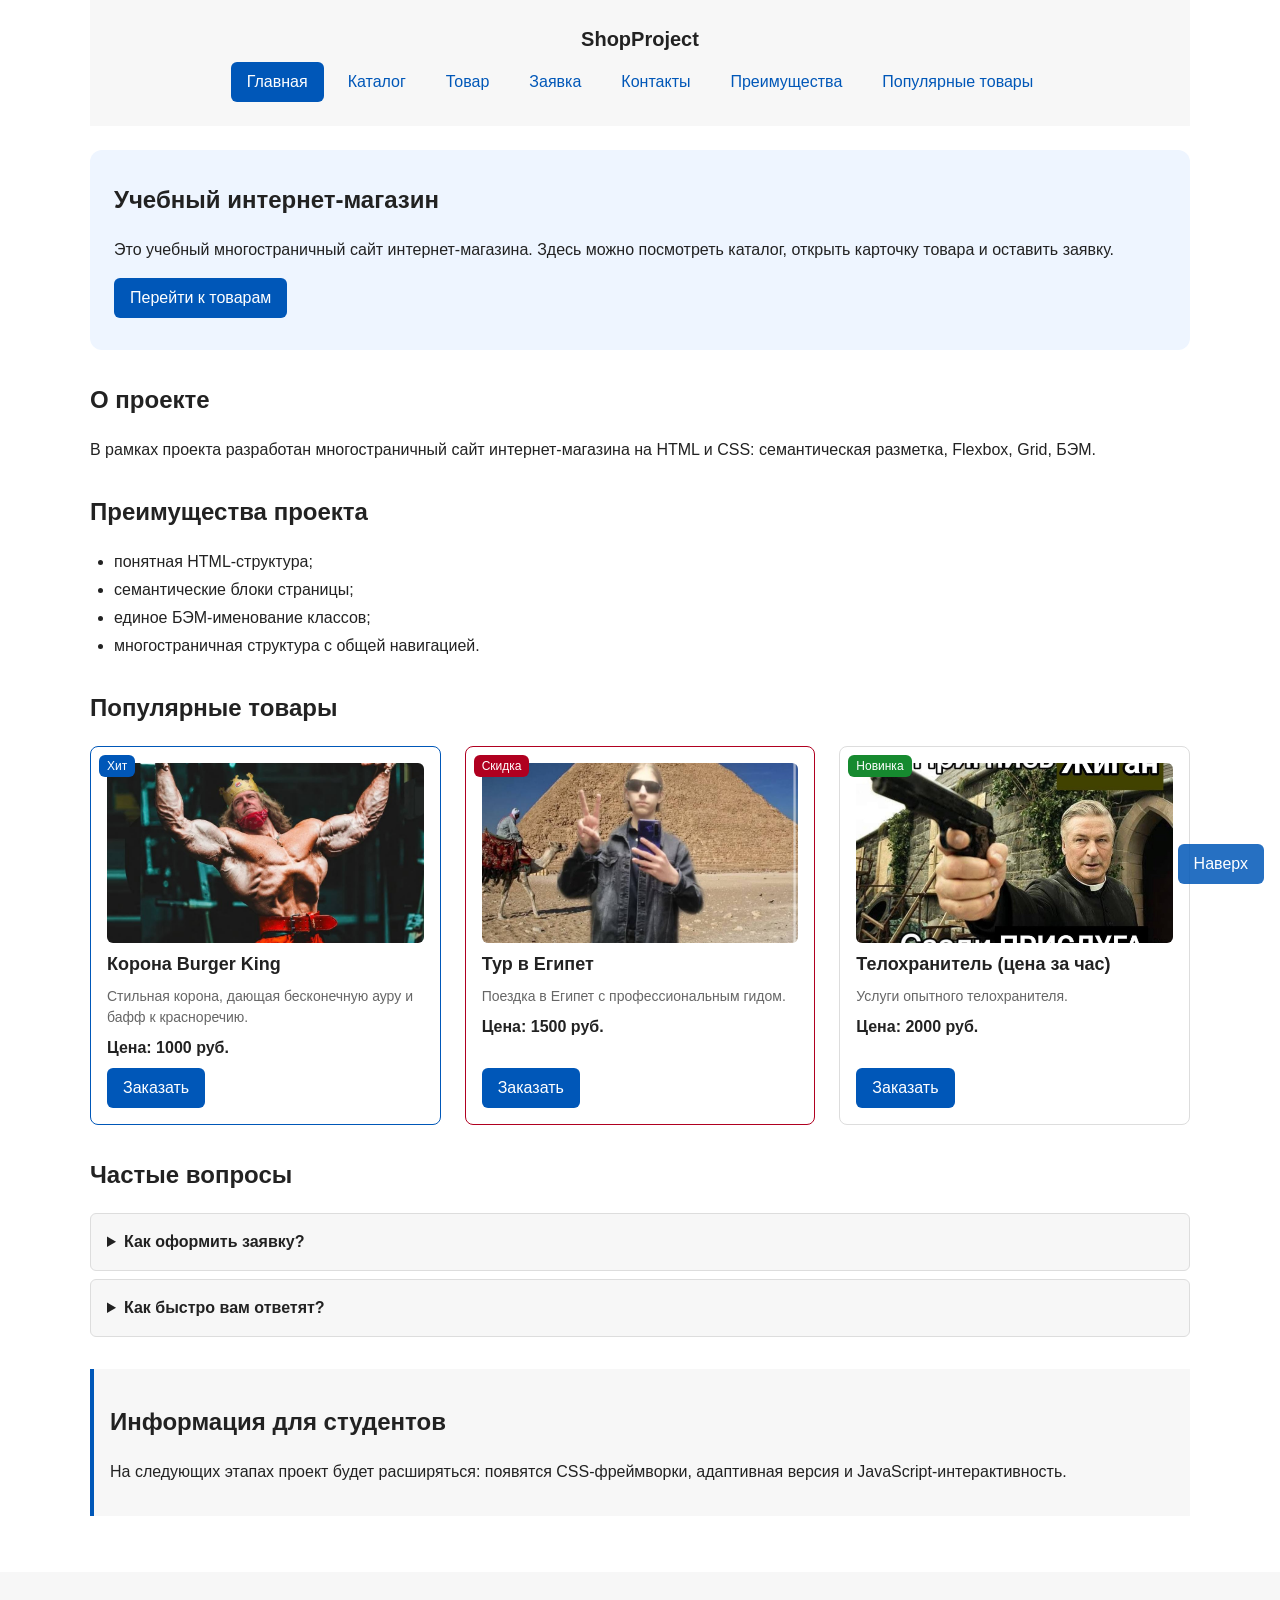
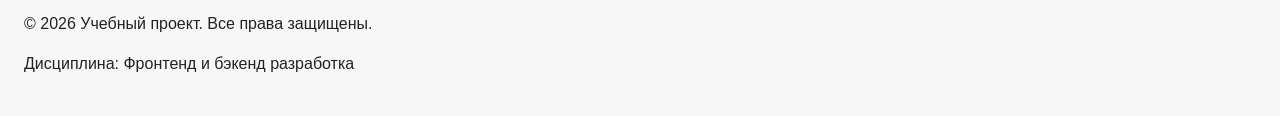
==== commit 91b38f2e: "some new functions availiable" ====
--- a/index.html
+++ b/index.html
@@ -61,33 +61,45 @@
       <div class="products-grid">
         <article class="product-card product-card--featured">
           <span class="product-card__badge">Хит</span>
-          <h3 class="product-card__title">Товар 1</h3>
-          <p class="product-card__description">Краткое описание учебного товара.</p>
+          <img
+            class="product-card__image"
+            src="images/tovar1.jpg"
+            alt="Корона Burger King"
+          >
+          <h3 class="product-card__title">Корона Burger King</h3>
+          <p class="product-card__description">Стильная корона, дающая бесконечную ауру и бафф к красноречию.</p>
           <p class="product-card__price">Цена: 1000 руб.</p>
-          <button class="button button--primary product-card__button" type="button" data-product="Товар 1">
+          <button class="button button--primary product-card__button" type="button" data-product="Корона Burger King">
             Заказать
           </button>
         </article>
 
         <article class="product-card product-card--discount">
           <span class="product-card__badge product-card__badge--discount">Скидка</span>
-          <h3 class="product-card__title">Товар 2</h3>
-          <p class="product-card__description">Краткое описание учебного товара.</p>
+          <img
+            class="product-card__image"
+            src="images/tovar2.jpg"
+            alt="Тур в Египет"
+          >
+          <h3 class="product-card__title">Тур в Египет</h3>
+          <p class="product-card__description">Поездка в Египет с профессиональным гидом.</p>
           <p class="product-card__price">Цена: 1500 руб.</p>
-          <button class="button button--primary product-card__button" type="button" data-product="Товар 2">
+          <button class="button button--primary product-card__button" type="button" data-product="Тур в Египет">
             Заказать
           </button>
         </article>
 
         <article class="product-card">
           <span class="product-card__badge product-card__badge--new">Новинка</span>
-          <h3 class="product-card__title">Товар 3</h3>
-          <p class="product-card__description">Краткое описание учебного товара.</p>
-          <p class="product-card__price">Цена: 2000
-
-
-руб.</p>
-          <button class="button button--primary product-card__button" type="button" data-product="Товар 3">
+          <img
+            class="product-card__image"
+            src="images/tovar3.jpg"
+            alt="Телохранитель"
+          >
+          <h3 class="product-card__title">Телохранитель (цена за час)</h3>
+          <p class="product-card__description">Услуги опытного телохранителя.</p>
+          <p class="product-card__price">Цена: 2000 руб.</p>
+          <button class="button button--primary product-card__button" type="button" data-product="Телохранитель (цена за час)">
             Заказать
           </button>
         </article>
--- a/css/style.css
+++ b/css/style.css
@@ -37,23 +37,25 @@
    2. Базовые стили
    =============================== */
 
-/* border-box: padding и border входят в ширину блока */
 * {
   box-sizing: border-box;
 }
 
-/* Плавная прокрутка к якорям */
 html {
   scroll-behavior: smooth;
 }
 
-/* margin: 0 убирает белую рамку вокруг страницы */
 body {
   margin: 0;
   font-family: Arial, sans-serif;
   line-height: 1.5;
   color: var(--color-text);
   background-color: var(--color-bg);
+}
+
+/* Скрытие элементов с атрибутом hidden */
+[hidden] {
+  display: none !important;
 }
 
 header,
@@ -120,35 +122,58 @@
   cursor: not-allowed;
 }
 
-/* ===============================
-   4. Компоненты страницы
-   =============================== */
-
-/* Шапка */
+.button--secondary {
+  color: var(--color-primary);
+  background-color: transparent;
+  border: 1px solid var(--color-primary);
+}
+
+.button--secondary:hover {
+  color: var(--color-white);
+  background-color: var(--color-primary);
+}
+
+/* ===============================
+   4. Шапка и навигация
+   =============================== */
+
+header {
+  position: sticky;
+  top: 0;
+  z-index: 10;
+}
+
 .site-header {
   max-width: var(--container-width);
   margin: 0 auto;
 }
 
-.site-logo {
+.site-header__inner {
+  display: flex;
+  flex-direction: column;
+  align-items: center;
+  gap: var(--space-sm);
+}
+
+.site-header__logo {
   font-weight: bold;
+  font-size: 20px;
   text-decoration: none;
   color: var(--color-text);
 }
 
-/* Меню на Flexbox */
 .site-nav__list {
   display: flex;
   flex-wrap: wrap;
   justify-content: center;
   align-items: center;
-  gap: var(--space-md);
+  gap: var(--space-sm);
   padding: 0;
-  margin: var(--space-md) 0 0;
+  margin: 0;
   list-style: none;
 }
 
-.site-nav__list a {
+.site-nav__link {
   display: inline-block;
   padding: var(--space-sm) var(--space-md);
   color: var(--color-primary);
@@ -156,12 +181,20 @@
   border-radius: var(--radius-sm);
 }
 
-.site-nav__list a:hover {
+.site-nav__link:hover {
   color: var(--color-white);
   background-color: var(--color-primary);
 }
 
-/* Хлебные крошки */
+.site-nav__link--active {
+  color: var(--color-white);
+  background-color: var(--color-primary);
+}
+
+/* ===============================
+   5. Хлебные крошки
+   =============================== */
+
 .breadcrumbs {
   max-width: var(--container-width);
   margin: 0 auto var(--space-md);
@@ -169,16 +202,19 @@
   color: var(--color-muted);
 }
 
-.breadcrumbs a {
+.breadcrumbs__link {
   color: var(--color-primary);
 }
 
-.breadcrumbs span::before {
+.breadcrumbs__current::before {
   content: " / ";
   color: var(--color-muted);
 }
 
-/* Первый экран */
+/* ===============================
+   6. Первый экран и разделы
+   =============================== */
+
 .hero {
   max-width: var(--container-width);
   margin: 0 auto var(--space-xl);
@@ -187,30 +223,35 @@
   border-radius: var(--radius-lg);
 }
 
-/* Разделы */
+.hero__title {
+  margin-top: 0;
+}
+
 .section {
   max-width: var(--container-width);
   margin: 0 auto var(--space-xl);
 }
 
-.section h2 {
+.section__title {
   margin-top: 0;
 }
 
-/* Сетка карточек (CSS Grid) */
+/* ===============================
+   7. Сетка карточек товаров
+   =============================== */
+
 .products-grid {
   display: grid;
   grid-template-columns: repeat(3, minmax(0, 1fr));
-  gap: 24px;
+  gap: var(--space-lg);
   align-items: stretch;
 }
 
-/* Карточка товара (внутри — Flexbox) */
 .product-card {
+  position: relative;
   display: flex;
   flex-direction: column;
   gap: var(--space-sm);
-  margin-bottom: 0;
   padding: var(--space-md);
   border: 1px solid var(--color-border);
   border-radius: var(--radius-md);
@@ -221,16 +262,95 @@
   border-color: var(--color-primary);
 }
 
-.product-card h3 {
-  margin-top: 0;
-}
-
-.product-card .button {
+.product-card--featured {
+  border-color: var(--color-primary);
+}
+
+.product-card--discount {
+  border-color: var(--color-danger);
+}
+
+.product-card__image {
+  display: block;
+  width: 100%;
+  height: 180px;
+  object-fit: cover;
+  border-radius: var(--radius-sm);
+}
+
+.product-card__title {
+  margin: 0;
+  font-size: 18px;
+}
+
+.product-card__description {
+  margin: 0;
+  color: var(--color-muted);
+  font-size: 14px;
+}
+
+.product-card__price {
+  margin: 0;
+  font-weight: bold;
+}
+
+.product-card__badge {
+  position: absolute;
+  top: var(--space-sm);
+  left: var(--space-sm);
+  padding: 2px 8px;
+  font-size: 12px;
+  color: var(--color-white);
+  background-color: var(--color-primary);
+  border-radius: var(--radius-sm);
+}
+
+.product-card__badge--discount {
+  background-color: var(--color-danger);
+}
+
+.product-card__badge--new {
+  background-color: var(--color-success);
+}
+
+.product-card__button {
   margin-top: auto;
   align-self: flex-start;
 }
 
-/* Дополнительный блок */
+/* ===============================
+   8. Списки преимуществ
+   =============================== */
+
+.advantages-list {
+  padding-left: var(--space-lg);
+}
+
+.advantages-list__item {
+  margin-bottom: var(--space-xs);
+}
+
+/* ===============================
+   9. FAQ
+   =============================== */
+
+.faq__item {
+  margin-bottom: var(--space-sm);
+  padding: var(--space-md);
+  border: 1px solid var(--color-border);
+  border-radius: var(--radius-sm);
+  background-color: var(--color-surface);
+}
+
+.faq__question {
+  cursor: pointer;
+  font-weight: 600;
+}
+
+/* ===============================
+   10. Блок aside
+   =============================== */
+
 .aside-info {
   max-width: var(--container-width);
   margin: 0 auto var(--space-xl);
@@ -239,7 +359,10 @@
   background-color: var(--color-surface);
 }
 
-/* Страница каталога: фильтры + товары (CSS Grid) */
+/* ===============================
+   11. Каталог: фильтры + товары
+   =============================== */
+
 .catalog-layout {
   max-width: var(--container-width);
   margin: 0 auto var(--space-xl);
@@ -266,23 +389,23 @@
   gap: var(--space-md);
 }
 
-.filters-form fieldset {
-  margin: 0;
-  padding: var(--space-md);
-  border: 1px solid var(--color-border);
-  border-radius: var(--radius-sm);
-}
-
-.filters-form legend {
+.filters-form__group {
+  margin: 0;
+  padding: var(--space-md);
+  border: 1px solid var(--color-border);
+  border-radius: var(--radius-sm);
+}
+
+.filters-form__legend {
   font-weight: 700;
 }
 
-.filters-form label {
+.filters-form__label {
   display: block;
   margin-bottom: var(--space-sm);
 }
 
-.filters-form input[type="number"] {
+.filters-form__input {
   width: 100%;
   padding: 8px 10px;
   border: 1px solid var(--color-border);
@@ -291,7 +414,161 @@
 }
 
 /* ===============================
-   5. Форма и модальное окно
+   12. Страница товара
+   =============================== */
+
+.product-page {
+  max-width: var(--container-width);
+  margin: 0 auto var(--space-xl);
+  display: grid;
+  grid-template-columns: minmax(0, 1fr) minmax(0, 1.2fr);
+  gap: var(--space-lg);
+  align-items: start;
+}
+
+.product-page__image {
+  width: 100%;
+  height: auto;
+  border-radius: var(--radius-md);
+  border: 1px solid var(--color-border);
+  object-fit: cover;
+}
+
+.product-page__info {
+  padding: var(--space-md);
+}
+
+.product-page__title {
+  margin-top: 0;
+}
+
+.product-page__price {
+  font-size: 22px;
+  font-weight: bold;
+  color: var(--color-primary);
+}
+
+.product-page__actions {
+  display: flex;
+  flex-wrap: wrap;
+  gap: var(--space-sm);
+  margin-top: var(--space-md);
+}
+
+/* Таблица характеристик */
+.product-table {
+  width: 100%;
+  border-collapse: collapse;
+}
+
+.product-table__caption {
+  text-align: left;
+  font-weight: bold;
+  margin-bottom: var(--space-sm);
+}
+
+.product-table__head,
+.product-table__cell {
+  padding: var(--space-sm) var(--space-md);
+  border: 1px solid var(--color-border);
+  text-align: left;
+}
+
+.product-table__head {
+  background-color: var(--color-surface);
+}
+
+/* Отзывы */
+.review {
+  padding: var(--space-md);
+  margin-bottom: var(--space-md);
+  border: 1px solid var(--color-border);
+  border-radius: var(--radius-md);
+  background-color: var(--color-bg);
+}
+
+.review__header {
+  display: flex;
+  justify-content: space-between;
+  align-items: center;
+  gap: var(--space-sm);
+}
+
+.review__author {
+  margin: 0;
+}
+
+.review__rating {
+  color: #f5a623;
+  letter-spacing: 2px;
+}
+
+.review__date {
+  margin: var(--space-xs) 0;
+  color: var(--color-muted);
+  font-size: 13px;
+}
+
+.review__text {
+  margin: 0;
+}
+
+.review-form {
+  margin-top: var(--space-lg);
+  padding: var(--space-md);
+  border: 1px solid var(--color-border);
+  border-radius: var(--radius-md);
+  background-color: var(--color-surface);
+}
+
+.review-form__label {
+  display: block;
+  margin: var(--space-sm) 0 var(--space-xs);
+}
+
+.review-form__input {
+  width: 100%;
+  padding: 10px 12px;
+  border: 1px solid var(--color-border);
+  border-radius: var(--radius-sm);
+  font: inherit;
+}
+
+/* ===============================
+   13. Категории
+   =============================== */
+
+.category-grid {
+  display: grid;
+  grid-template-columns: repeat(3, minmax(0, 1fr));
+  gap: var(--space-lg);
+}
+
+.category-card {
+  padding: var(--space-md);
+  border: 1px solid var(--color-border);
+  border-radius: var(--radius-md);
+  background-color: var(--color-surface);
+}
+
+.category-card__title {
+  margin-top: 0;
+}
+
+/* ===============================
+   14. Контакты
+   =============================== */
+
+.contacts-list {
+  padding-left: var(--space-lg);
+}
+
+.contacts-list__item {
+  margin-bottom: var(--space-xs);
+}
+
+/* ===============================
+   15. Форма заявки и модальное окно
    =============================== */
 
 .order-dialog {
@@ -301,71 +578,100 @@
   border-radius: var(--radius-lg);
 }
 
-.order-dialog h2 {
-  margin-top: 0;
-}
-
-/* Затемнение фона */
 .order-dialog::backdrop {
   background-color: rgba(0, 0, 0, 0.5);
 }
 
-.form-field {
+.order-dialog__header {
+  display: flex;
+  justify-content: space-between;
+  align-items: center;
+  gap: var(--space-sm);
   margin-bottom: var(--space-md);
 }
 
-.form-field label {
+.order-dialog__title {
+  margin: 0;
+}
+
+.order-dialog__close {
+  background: transparent;
+  border: none;
+  font-size: 24px;
+  line-height: 1;
+  cursor: pointer;
+  color: var(--color-muted);
+}
+
+.order-dialog__close:hover {
+  color: var(--color-text);
+}
+
+/* Поля формы */
+.order-form__field {
+  margin-bottom: var(--space-md);
+}
+
+.order-form__label {
   display: block;
   margin-bottom: var(--space-xs);
 }
 
-.form-field input,
-.form-field select,
-.form-field textarea {
+.order-form__input,
+.order-form__select,
+.order-form__textarea {
   width: 100%;
   padding: 10px 12px;
   border: 1px solid var(--color-border);
   border-radius: var(--radius-sm);
   font: inherit;
-}
-
-.form-field input[type="checkbox"] {
+  background-color: var(--color-bg);
+}
+
+.order-form__input:hover,
+.order-form__select:hover,
+.order-form__textarea:hover {
+  border-color: var(--color-primary);
+}
+
+.order-form__input:focus-visible,
+.order-form__select:focus-visible,
+.order-form__textarea:focus-visible,
+.order-form__actions button:focus-visible {
+  outline: 2px solid var(--color-primary);
+  outline-offset: 3px;
+}
+
+.order-form__checkbox {
   width: auto;
-}
-
-.form-field small {
+  margin-right: var(--space-xs);
+}
+
+.order-form__hint {
   display: block;
   margin-top: var(--space-xs);
   color: var(--color-muted);
 }
 
-/* Состояния полей */
-.form-field input:hover,
-.form-field select:hover,
-.form-field textarea:hover {
-  border-color: var(--color-primary);
-}
-
-.form-field input:focus-visible,
-.form-field select:focus-visible,
-.form-field textarea:focus-visible,
-.form-actions button:focus-visible {
-  outline: 2px solid var(--color-primary);
-  outline-offset: 3px;
-}
-
-/* Поля с ошибкой (aria-invalid ставит JavaScript) */
+.order-form__actions {
+  display: flex;
+  gap: var(--space-sm);
+  margin-top: var(--space-lg);
+}
+
+.order-form__actions--sticky {
+  position: sticky;
+  bottom: 0;
+  padding-top: var(--space-sm);
+  background-color: var(--color-bg);
+}
+
+/* Поля с ошибкой (aria-invalid ставит JS) */
 [aria-invalid="true"] {
   border-color: var(--color-danger);
 }
 
-.form-actions {
-  display: flex;
-  gap: 12px;
-  margin-top: 20px;
-}
-
-/* Сообщение об успешной отправке */
+/* Сообщение об успехе */
 .success-message {
   max-width: var(--container-width);
   margin: var(--space-lg) auto;
@@ -374,34 +680,63 @@
   background-color: var(--color-success-bg);
 }
 
-header {
-  position: sticky;
-  top: 0;
-  z-index: 10;
-}
-
-/* ===============================
-   6. Картинки товаров и адаптив сетки
-   =============================== */
-
-.product-card__image {
-  display: block;
-  width: 100%;
-  height: 180px;
-  object-fit: cover;
-  border-radius: var(--radius-sm);
-}
-
-/* Планшеты: 2 колонки */
+/* ===============================
+   16. Ссылка «Наверх»
+   =============================== */
+
+.to-top {
+  position: fixed;
+  right: var(--space-md);
+  bottom: var(--space-md);
+  padding: var(--space-sm) var(--space-md);
+  color: var(--color-white);
+  background-color: var(--color-primary);
+  text-decoration: none;
+  border-radius: var(--radius-sm);
+  opacity: 0.85;
+  z-index: 20;
+}
+
+.to-top:hover {
+  color: var(--color-white);
+  background-color: var(--color-primary-dark);
+  opacity: 1;
+}
+
+/* ===============================
+   17. Адаптивность
+   =============================== */
+
 @media (max-width: 900px) {
-  .products-grid {
+  .products-grid,
+  .category-grid {
     grid-template-columns: repeat(2, minmax(0, 1fr));
   }
-}
-
-/* Телефоны: 1 колонка */
-@media (max-width: 600px) {
-  .products-grid {
+
+  .catalog-layout {
+    grid-template-columns: 1fr;
+    grid-template-areas:
+      "filters"
+      "products";
+  }
+
+  .product-page {
     grid-template-columns: 1fr;
   }
+}
+
+@media (max-width: 600px) {
+  .products-grid,
+  .category-grid {
+    grid-template-columns: 1fr;
+  }
+
+  .site-nav__list {
+    gap: var(--space-xs);
+  }
+
+  .site-nav__link {
+    padding: var(--space-xs) var(--space-sm);
+    font-size: 14px;
+  }
 }
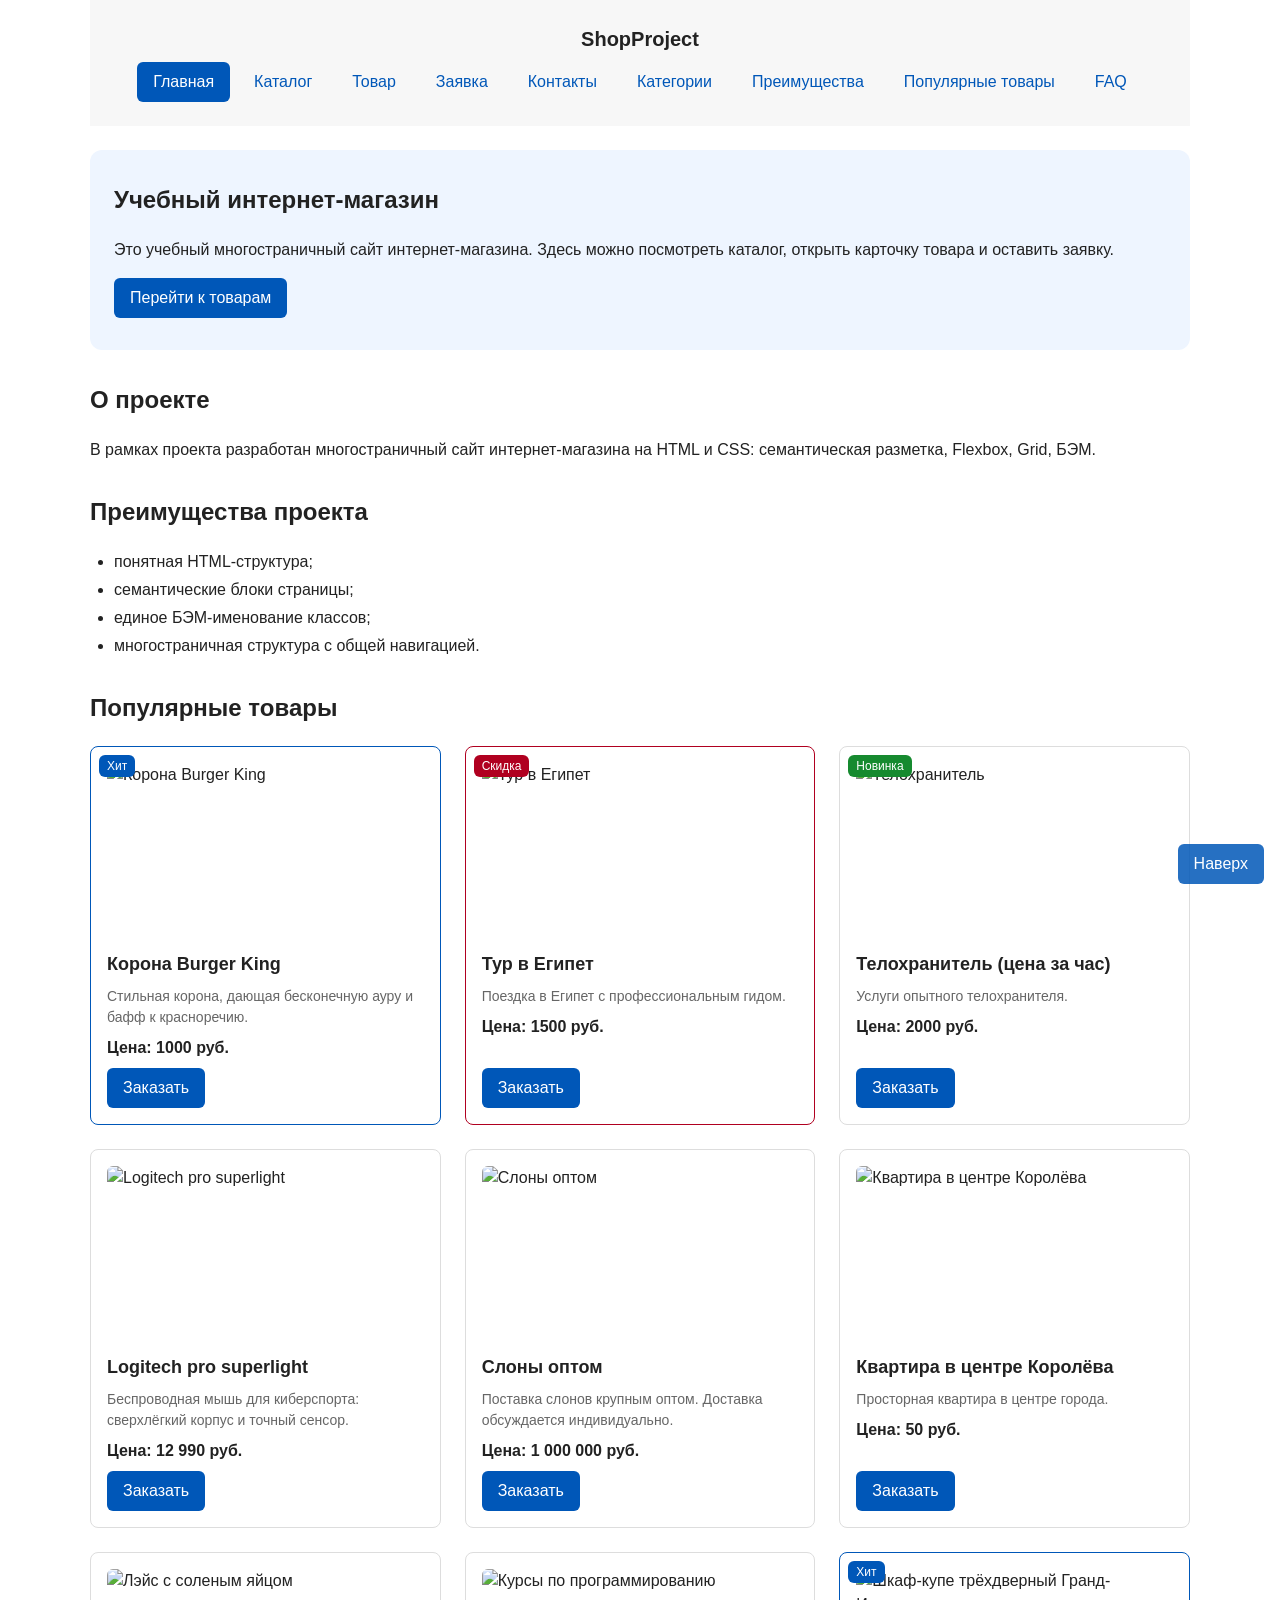
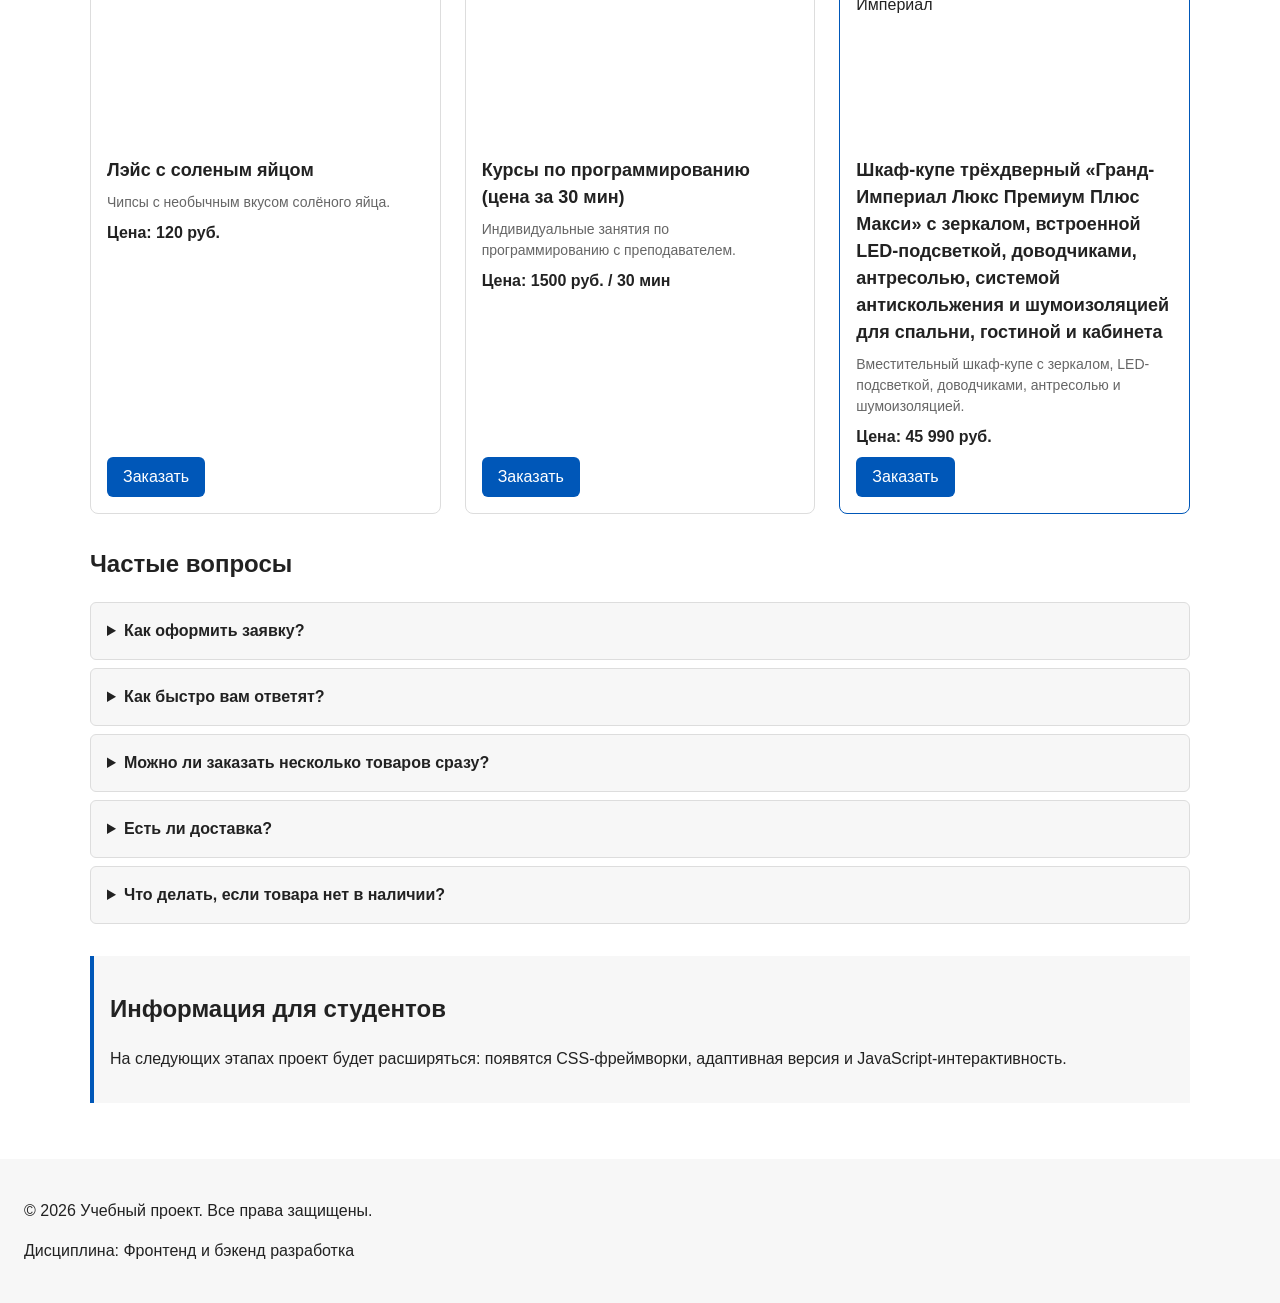
==== commit 1df5bee2: "new" ====
--- a/index.html
+++ b/index.html
@@ -20,8 +20,10 @@
           <li class="site-nav__item"><a class="site-nav__link" href="product.html">Товар</a></li>
           <li class="site-nav__item"><a class="site-nav__link" href="order.html">Заявка</a></li>
           <li class="site-nav__item"><a class="site-nav__link" href="contacts.html">Контакты</a></li>
+          <li class="site-nav__item"><a class="site-nav__link" href="category.html">Категории</a></li>
           <li class="site-nav__item"><a class="site-nav__link" href="index.html#advantages">Преимущества</a></li>
           <li class="site-nav__item"><a class="site-nav__link" href="index.html#popular">Популярные товары</a></li>
+          <li class="site-nav__item"><a class="site-nav__link" href="index.html#faq">FAQ</a></li>
         </ul>
       </nav>
     </div>
@@ -61,47 +63,87 @@
       <div class="products-grid">
         <article class="product-card product-card--featured">
           <span class="product-card__badge">Хит</span>
-          <img
-            class="product-card__image"
-            src="images/tovar1.jpg"
-            alt="Корона Burger King"
-          >
+          <img class="product-card__image" src="images/tovar1.png" alt="Корона Burger King">
           <h3 class="product-card__title">Корона Burger King</h3>
           <p class="product-card__description">Стильная корона, дающая бесконечную ауру и бафф к красноречию.</p>
           <p class="product-card__price">Цена: 1000 руб.</p>
-          <button class="button button--primary product-card__button" type="button" data-product="Корона Burger King">
-            Заказать
-          </button>
+          <button class="button button--primary product-card__button" type="button" data-product="Корона Burger King">Заказать</button>
         </article>
 
         <article class="product-card product-card--discount">
           <span class="product-card__badge product-card__badge--discount">Скидка</span>
-          <img
-            class="product-card__image"
-            src="images/tovar2.jpg"
-            alt="Тур в Египет"
-          >
+          <img class="product-card__image" src="images/tovar2.png" alt="Тур в Египет">
           <h3 class="product-card__title">Тур в Египет</h3>
           <p class="product-card__description">Поездка в Египет с профессиональным гидом.</p>
           <p class="product-card__price">Цена: 1500 руб.</p>
-          <button class="button button--primary product-card__button" type="button" data-product="Тур в Египет">
-            Заказать
-          </button>
+          <button class="button button--primary product-card__button" type="button" data-product="Тур в Египет">Заказать</button>
         </article>
 
         <article class="product-card">
           <span class="product-card__badge product-card__badge--new">Новинка</span>
-          <img
-            class="product-card__image"
-            src="images/tovar3.jpg"
-            alt="Телохранитель"
-          >
+          <img class="product-card__image" src="images/tovar3.png" alt="Телохранитель">
           <h3 class="product-card__title">Телохранитель (цена за час)</h3>
           <p class="product-card__description">Услуги опытного телохранителя.</p>
           <p class="product-card__price">Цена: 2000 руб.</p>
-          <button class="button button--primary product-card__button" type="button" data-product="Телохранитель (цена за час)">
-            Заказать
-          </button>
+          <button class="button button--primary product-card__button" type="button" data-product="Телохранитель (цена за час)">Заказать</button>
+        </article>
+
+        <article class="product-card">
+          <img class="product-card__image" src="images/tovar4.png" alt="Logitech pro superlight">
+          <h3 class="product-card__title">Logitech pro superlight</h3>
+          <p class="product-card__description">Беспроводная мышь для киберспорта: сверхлёгкий корпус и точный сенсор.</p>
+          <p class="product-card__price">Цена: 12 990 руб.</p>
+          <button class="button button--primary product-card__button" type="button" data-product="Logitech pro superlight">Заказать</button>
+        </article>
+
+        <article class="product-card">
+          <img class="product-card__image" src="images/tovar5.png" alt="Слоны оптом">
+          <h3 class="product-card__title">Слоны оптом</h3>
+          <p class="product-card__description">Поставка слонов крупным оптом. Доставка обсуждается индивидуально.</p>
+          <p class="product-card__price">Цена: 1 000 000 руб.</p>
+          <button class="button button--primary product-card__button" type="button" data-product="Слоны оптом">Заказать</button>
+        </article>
+
+        <article class="product-card">
+          <img class="product-card__image" src="images/tovar6.png" alt="Квартира в центре Королёва">
+          <h3 class="product-card__title">Квартира в центре Королёва</h3>
+          <p class="product-card__description">Просторная квартира в центре города.</p>
+          <p class="product-card__price">Цена: 50 руб.</p>
+          <button class="button button--primary product-card__button" type="button" data-product="Квартира в центре Королёва">Заказать</button>
+        </article>
+
+        <article class="product-card">
+          <img class="product-card__image" src="images/tovar7.png" alt="Лэйс с соленым яйцом">
+          <h3 class="product-card__title">Лэйс с соленым яйцом</h3>
+          <p class="product-card__description">Чипсы с необычным вкусом солёного яйца.</p>
+          <p class="product-card__price">Цена: 120 руб.</p>
+          <button class="button button--primary product-card__button" type="button" data-product="Лэйс с соленым яйцом">Заказать</button>
+        </article>
+
+        <article class="product-card">
+          <img class="product-card__image" src="images/tovar8.png" alt="Курсы по программированию">
+          <h3 class="product-card__title">Курсы по программированию (цена за 30 мин)</h3>
+          <p class="product-card__description">Индивидуальные занятия по программированию с преподавателем.</p>
+          <p class="product-card__price">Цена: 1500 руб. / 30 мин</p>
+          <button class="button button--primary product-card__button" type="button" data-product="Курсы по программированию">Заказать</button>
+        </article>
+
+        <article class="product-card product-card--featured">
+          <span class="product-card__badge">Хит</span>
+          <img class="product-card__image" src="images/tovar9.png" alt="Шкаф-купе трёхдверный Гранд-Империал">
+          <h3 class="product-card__title">
+            Шкаф-купе трёхдверный «Гранд-Империал Люкс Премиум Плюс Макси» с зеркалом,
+            встроенной LED-подсветкой, доводчиками, антресолью, системой антискольжения
+            и шумоизоляцией для спальни, гостиной и кабинета
+          </h3>
+          <p class="product-card__description">
+            Вместительный шкаф-купе с зеркалом, LED-подсветкой, доводчиками,
+            антресолью и шумоизоляцией.
+          </p>
+          <p class="product-card__price">Цена: 45 990 руб.</p>
+          <button class="button button--primary product-card__button" type="button" data-product="Шкаф-купе трёхдверный «Гранд-Империал Люкс Премиум Плюс Макси» с зеркалом,
+    встроенной LED-подсветкой, доводчиками, антресолью, системой антискольжения
+    и шумоизоляцией для спальни, гостиной и кабинета">Заказать</button>
         </article>
       </div>
     </section>
@@ -112,12 +154,27 @@
       <div class="faq">
         <details class="faq__item">
           <summary class="faq__question">Как оформить заявку?</summary>
-          <p class="faq__answer">Нажмите «Заказать» у товара или откройте страницу «Заявка» и заполните форму.</p>
+          <p class="faq__answer">Нажмите «Заказать» у товара на главной странице или откройте раздел «Заявка» и заполните форму. Выбранный товар подставится автоматически.</p>
         </details>
 
         <details class="faq__item">
           <summary class="faq__question">Как быстро вам ответят?</summary>
-          <p class="faq__answer">Это учебный проект, поэтому заявки никуда не отправляются.</p>
+          <p class="faq__answer">Это учебный проект, поэтому заявки никуда не отправляются. В реальном магазине мы бы отвечали в течение 1 рабочего дня.</p>
+        </details>
+
+        <details class="faq__item">
+          <summary class="faq__question">Можно ли заказать несколько товаров сразу?</summary>
+          <p class="faq__answer">Да. Оформите отдельную заявку на каждый товар или укажите в комментарии, какие ещё позиции вас интересуют.</p>
+        </details>
+
+        <details class="faq__item">
+          <summary class="faq__question">Есть ли доставка?</summary>
+          <p class="faq__answer">В учебном проекте доставка не подключена. В форме заявки можно выбрать тему «Доставка» — так вы увидите, как это будет работать в реальном магазине.</p>
+        </details>
+
+        <details class="faq__item">
+          <summary class="faq__question">Что делать, если товара нет в наличии?</summary>
+          <p class="faq__answer">Оставьте заявку с темой «Консультация» и укажите товар в комментарии — мы сообщим, когда позиция появится снова.</p>
         </details>
       </div>
     </section>
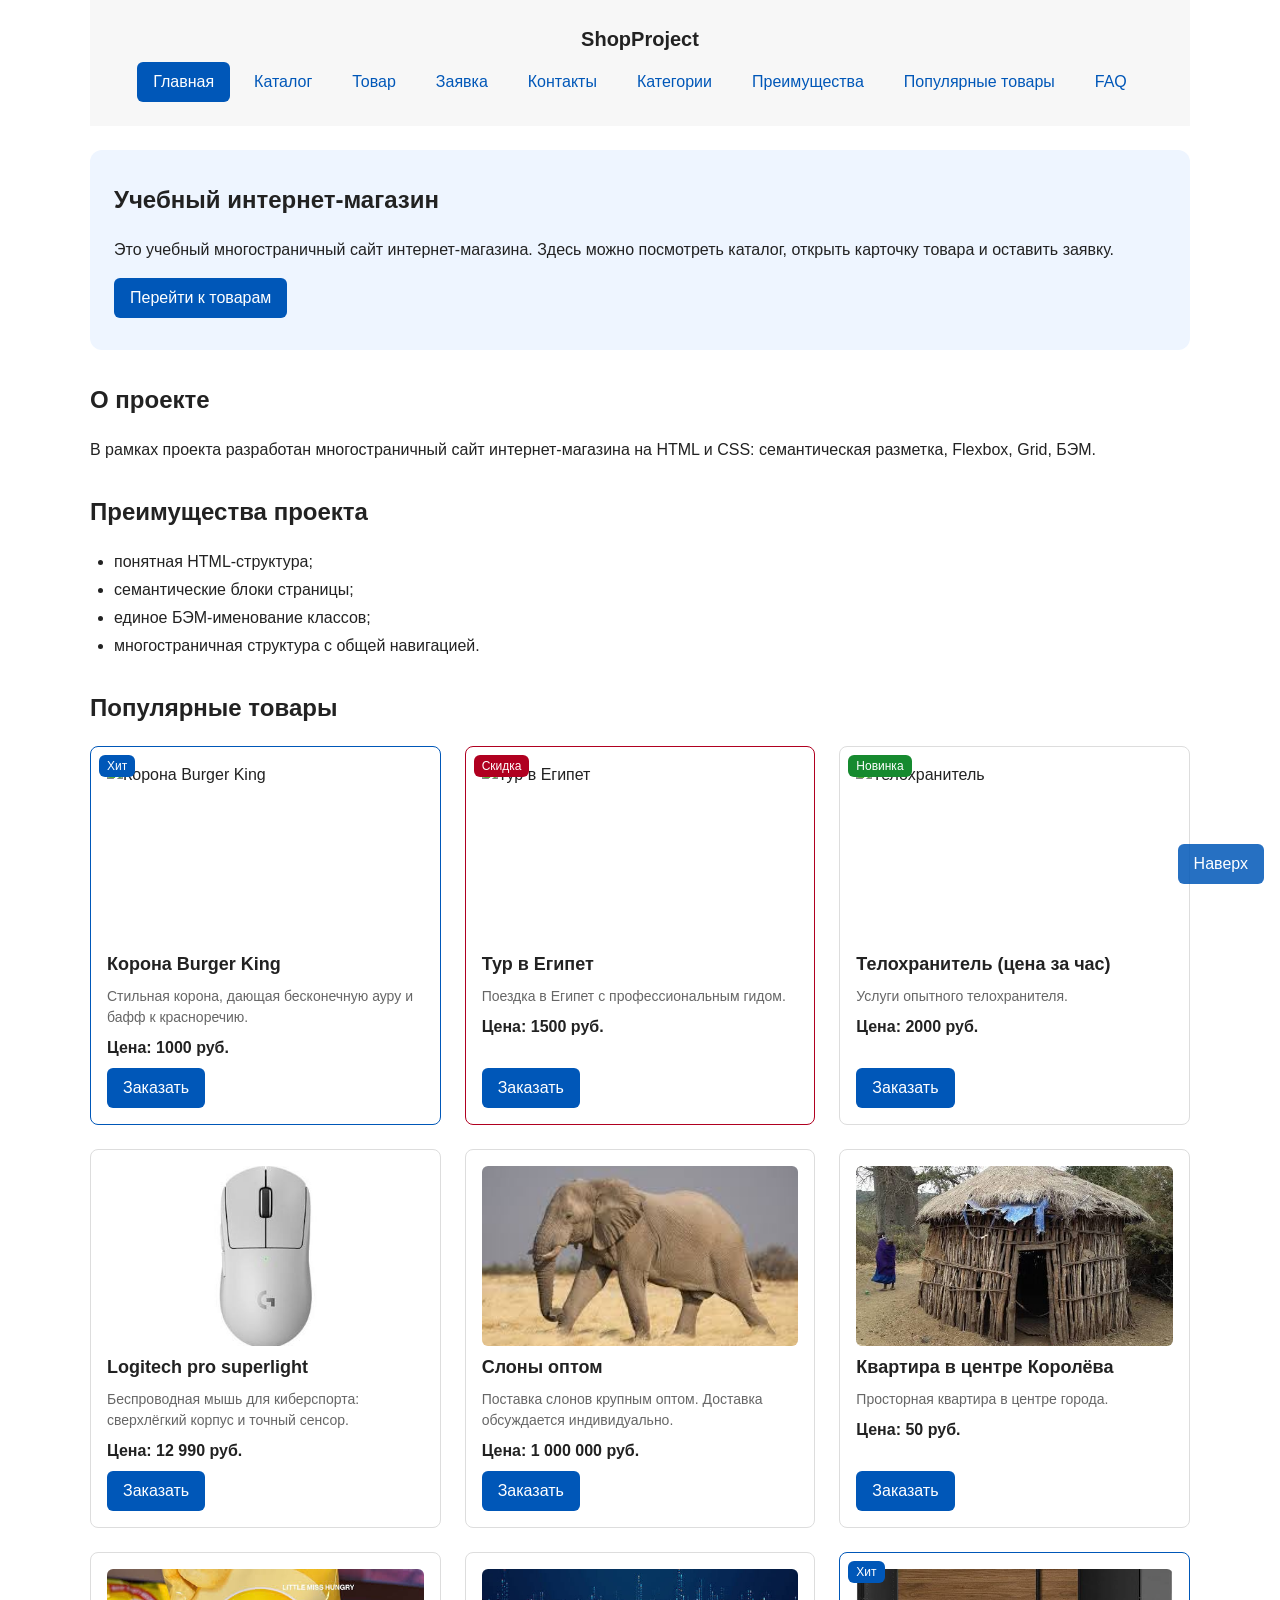
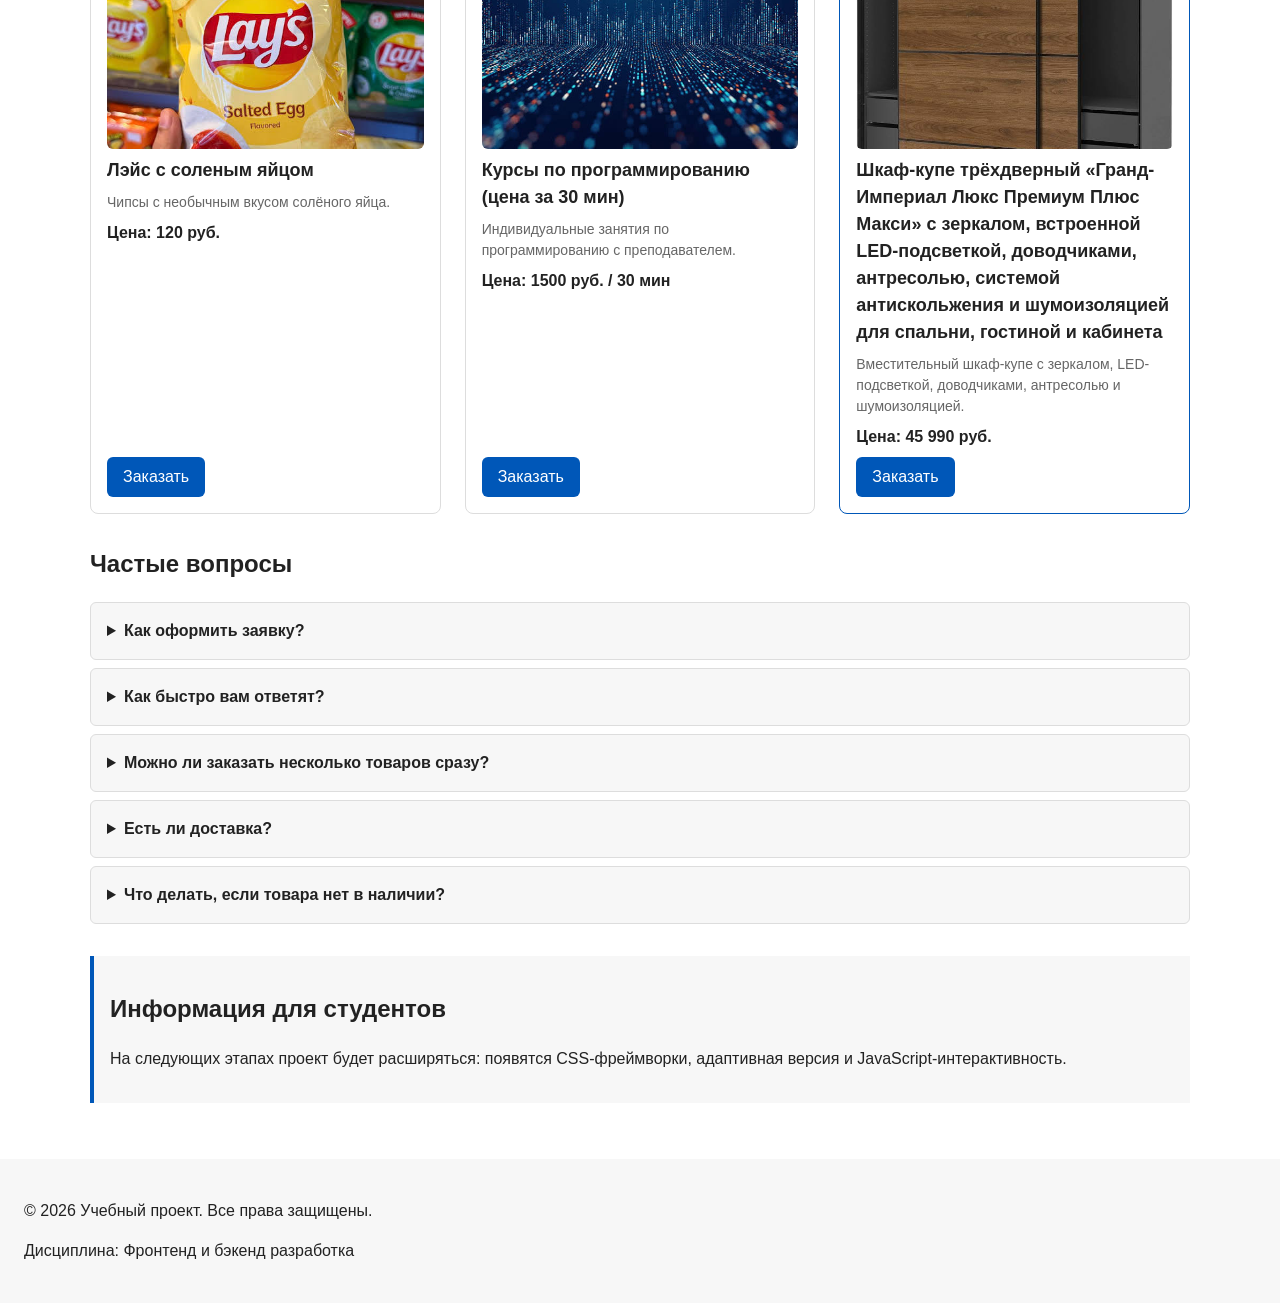
==== commit faa36d38: "images" ====
--- a/index.html
+++ b/index.html
@@ -89,7 +89,7 @@
         </article>
 
         <article class="product-card">
-          <img class="product-card__image" src="images/tovar4.png" alt="Logitech pro superlight">
+          <img class="product-card__image" src="images/tovar4.jpeg" alt="Logitech pro superlight">
           <h3 class="product-card__title">Logitech pro superlight</h3>
           <p class="product-card__description">Беспроводная мышь для киберспорта: сверхлёгкий корпус и точный сенсор.</p>
           <p class="product-card__price">Цена: 12 990 руб.</p>
@@ -97,7 +97,7 @@
         </article>
 
         <article class="product-card">
-          <img class="product-card__image" src="images/tovar5.png" alt="Слоны оптом">
+          <img class="product-card__image" src="images/tovar5.jpeg" alt="Слоны оптом">
           <h3 class="product-card__title">Слоны оптом</h3>
           <p class="product-card__description">Поставка слонов крупным оптом. Доставка обсуждается индивидуально.</p>
           <p class="product-card__price">Цена: 1 000 000 руб.</p>
@@ -105,7 +105,7 @@
         </article>
 
         <article class="product-card">
-          <img class="product-card__image" src="images/tovar6.png" alt="Квартира в центре Королёва">
+          <img class="product-card__image" src="images/tovar6.jpeg" alt="Квартира в центре Королёва">
           <h3 class="product-card__title">Квартира в центре Королёва</h3>
           <p class="product-card__description">Просторная квартира в центре города.</p>
           <p class="product-card__price">Цена: 50 руб.</p>
@@ -113,7 +113,7 @@
         </article>
 
         <article class="product-card">
-          <img class="product-card__image" src="images/tovar7.png" alt="Лэйс с соленым яйцом">
+          <img class="product-card__image" src="images/tovar7.jpeg" alt="Лэйс с соленым яйцом">
           <h3 class="product-card__title">Лэйс с соленым яйцом</h3>
           <p class="product-card__description">Чипсы с необычным вкусом солёного яйца.</p>
           <p class="product-card__price">Цена: 120 руб.</p>
@@ -121,7 +121,7 @@
         </article>
 
         <article class="product-card">
-          <img class="product-card__image" src="images/tovar8.png" alt="Курсы по программированию">
+          <img class="product-card__image" src="images/tovar8.jpeg" alt="Курсы по программированию">
           <h3 class="product-card__title">Курсы по программированию (цена за 30 мин)</h3>
           <p class="product-card__description">Индивидуальные занятия по программированию с преподавателем.</p>
           <p class="product-card__price">Цена: 1500 руб. / 30 мин</p>
@@ -130,7 +130,7 @@
 
         <article class="product-card product-card--featured">
           <span class="product-card__badge">Хит</span>
-          <img class="product-card__image" src="images/tovar9.png" alt="Шкаф-купе трёхдверный Гранд-Империал">
+          <img class="product-card__image" src="images/tovar9.jpeg" alt="Шкаф-купе трёхдверный Гранд-Империал">
           <h3 class="product-card__title">
             Шкаф-купе трёхдверный «Гранд-Империал Люкс Премиум Плюс Макси» с зеркалом,
             встроенной LED-подсветкой, доводчиками, антресолью, системой антискольжения
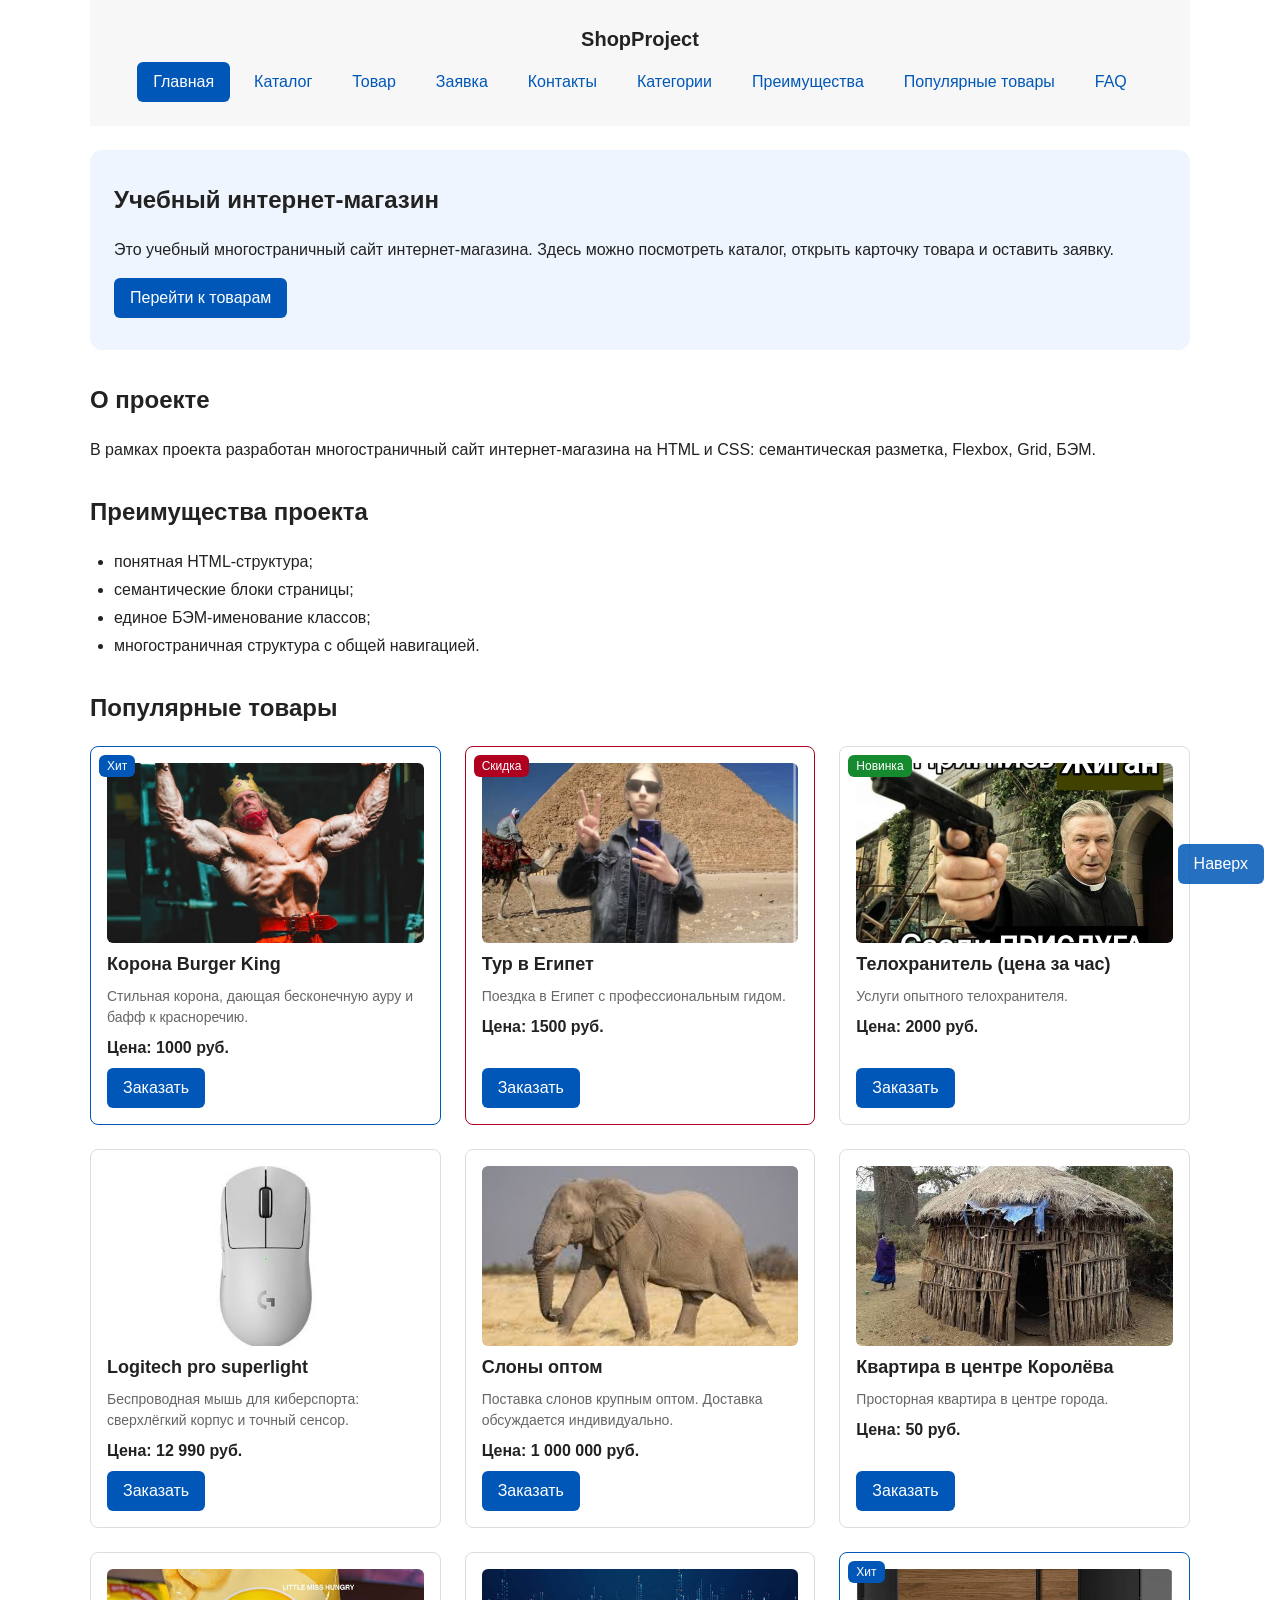
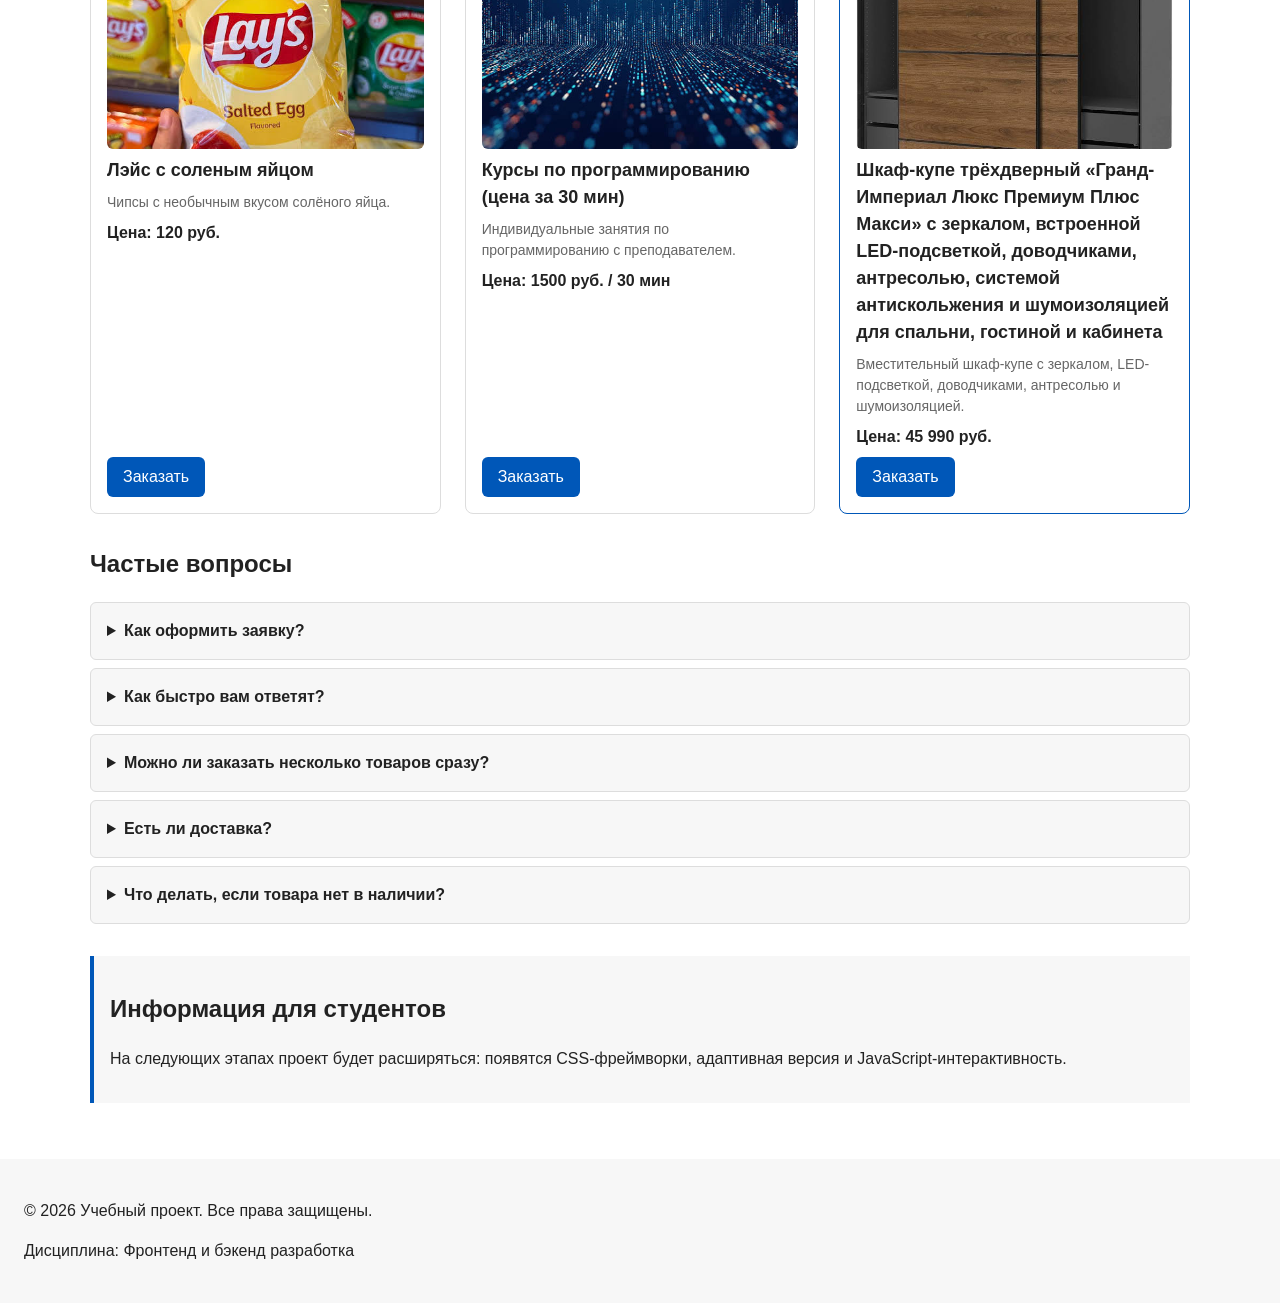
==== commit 66d3ded4: "something ig idk" ====
--- a/index.html
+++ b/index.html
@@ -63,7 +63,7 @@
       <div class="products-grid">
         <article class="product-card product-card--featured">
           <span class="product-card__badge">Хит</span>
-          <img class="product-card__image" src="images/tovar1.png" alt="Корона Burger King">
+          <img class="product-card__image" src="images/tovar1.jpg" alt="Корона Burger King">
           <h3 class="product-card__title">Корона Burger King</h3>
           <p class="product-card__description">Стильная корона, дающая бесконечную ауру и бафф к красноречию.</p>
           <p class="product-card__price">Цена: 1000 руб.</p>
@@ -72,7 +72,7 @@
 
         <article class="product-card product-card--discount">
           <span class="product-card__badge product-card__badge--discount">Скидка</span>
-          <img class="product-card__image" src="images/tovar2.png" alt="Тур в Египет">
+          <img class="product-card__image" src="images/tovar2.jpg" alt="Тур в Египет">
           <h3 class="product-card__title">Тур в Египет</h3>
           <p class="product-card__description">Поездка в Египет с профессиональным гидом.</p>
           <p class="product-card__price">Цена: 1500 руб.</p>
@@ -81,7 +81,7 @@
 
         <article class="product-card">
           <span class="product-card__badge product-card__badge--new">Новинка</span>
-          <img class="product-card__image" src="images/tovar3.png" alt="Телохранитель">
+          <img class="product-card__image" src="images/tovar3.jpg" alt="Телохранитель">
           <h3 class="product-card__title">Телохранитель (цена за час)</h3>
           <p class="product-card__description">Услуги опытного телохранителя.</p>
           <p class="product-card__price">Цена: 2000 руб.</p>
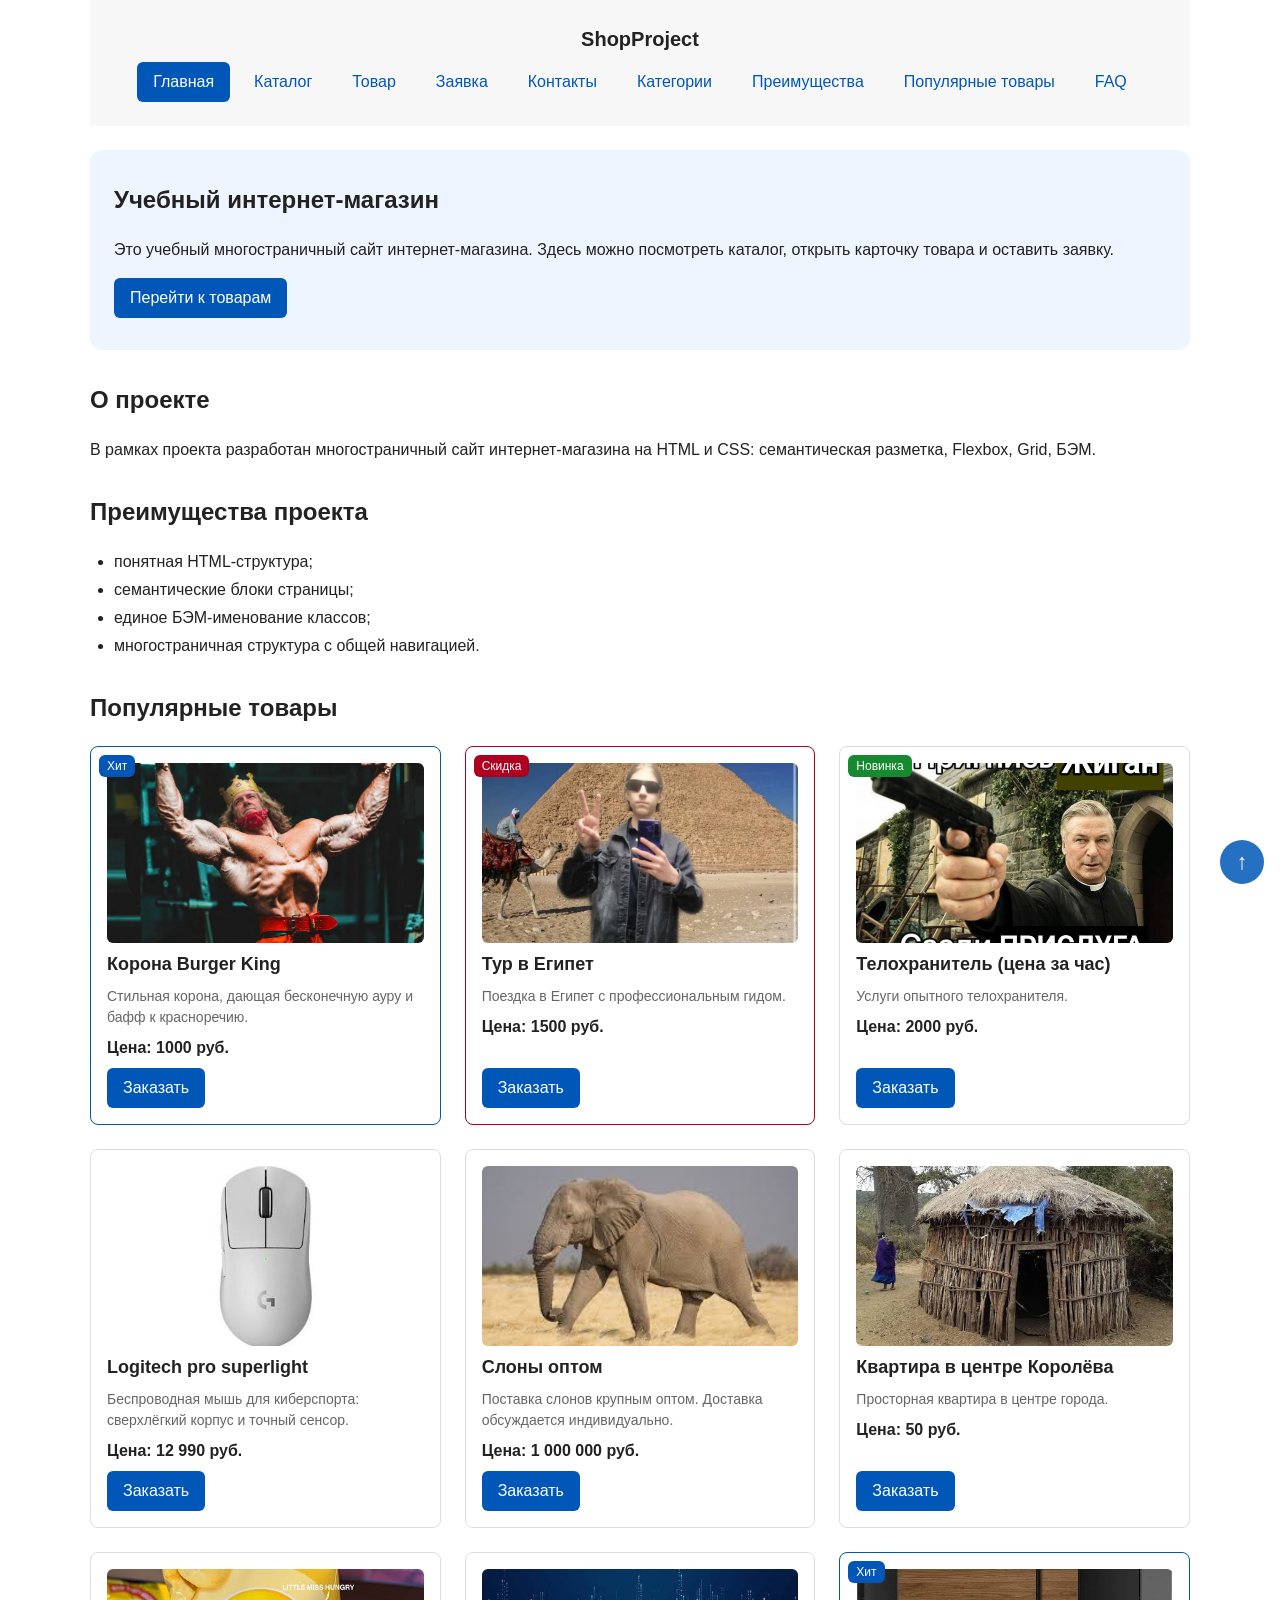
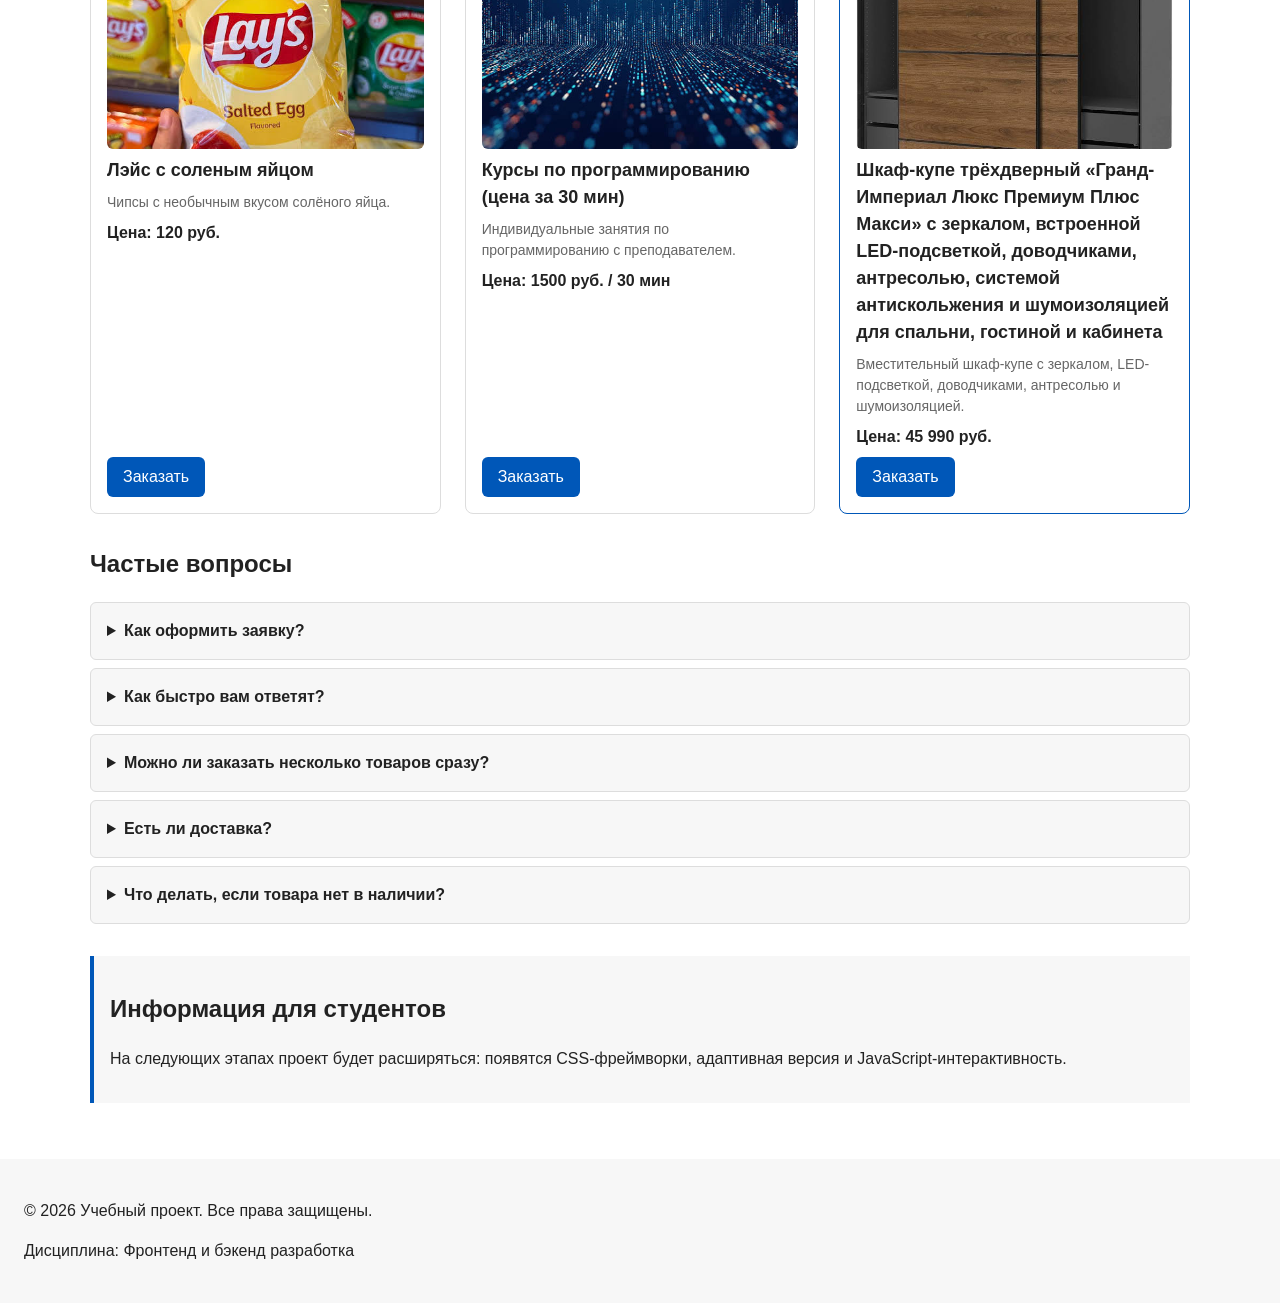
==== commit 9fe19ee7: "up up up up" ====
--- a/index.html
+++ b/index.html
@@ -263,6 +263,6 @@
     Форма успешно отправлена!
   </p>
 
-  <a class="to-top" href="#top">Наверх</a>
+  <a class="to-top" href="#top" aria-label="Наверх">↑</a>
 </body>
 </html>
--- a/css/style.css
+++ b/css/style.css
@@ -688,13 +688,20 @@
   position: fixed;
   right: var(--space-md);
   bottom: var(--space-md);
-  padding: var(--space-sm) var(--space-md);
+  display: flex;
+  align-items: center;
+  justify-content: center;
+  width: 44px;
+  height: 44px;
+  font-size: 22px;
+  line-height: 1;
   color: var(--color-white);
   background-color: var(--color-primary);
   text-decoration: none;
-  border-radius: var(--radius-sm);
+  border-radius: 50%;      /* круглая кнопка */
   opacity: 0.85;
   z-index: 20;
+  transition: opacity 0.2s, background-color 0.2s;
 }
 
 .to-top:hover {
